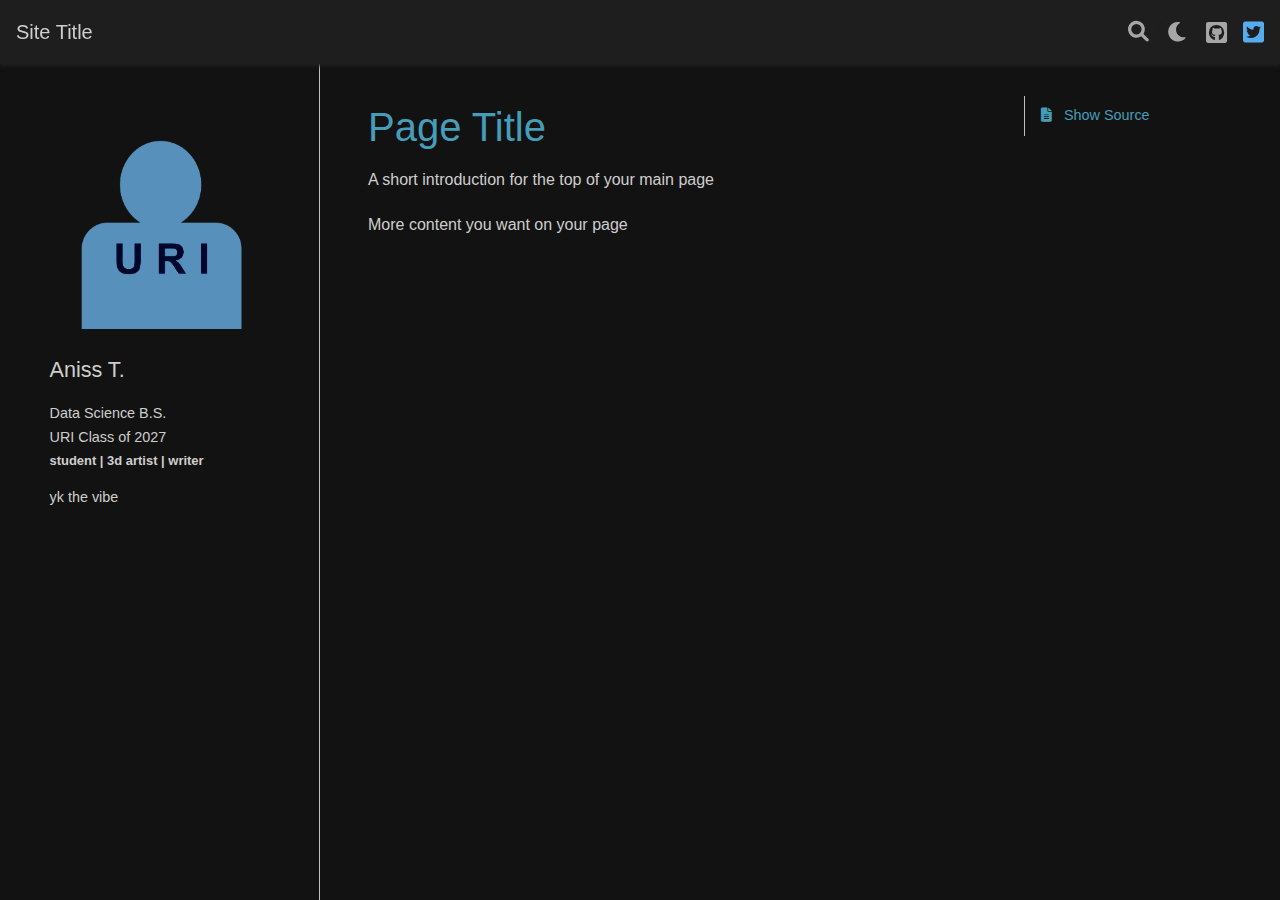
==== index.html @ 8268f035 "deploy: dfc1b219f492dbc67ab9db658d2a57f917f7547e" ====
<!DOCTYPE html>


<html lang="en" data-theme="dark">

  <head>
    <meta charset="utf-8" />
    <meta name="viewport" content="width=device-width, initial-scale=1.0" /><meta name="generator" content="Docutils 0.19: https://docutils.sourceforge.io/" />
<meta property="og:title" content="Page Title" />
<meta property="og:type" content="website" />
<meta property="og:url" content="" />
<meta property="og:site_name" content="Site Title" />
<meta property="og:description" content="A short introduction for the top of your main page More content you want on your page" />
<meta property="og:image:width" content="1146" />
<meta property="og:image:height" content="600" />
<meta property="og:image" content="/_images/social_previews/summary_index_6a32ed58.png" />
<meta property="og:image:alt" content="A short introduction for the top of your main page More content you want on your page" />
<meta name="description" content="A short introduction for the top of your main page More content you want on your page" />
<meta name="twitter:card" content="summary_large_image" />

    <title>Page Title &#8212; Site Title</title>
  
  
  
  <script data-cfasync="false">
    document.documentElement.dataset.mode = localStorage.getItem("mode") || "dark";
    document.documentElement.dataset.theme = localStorage.getItem("theme") || "light";
  </script>
  
  <!-- Loaded before other Sphinx assets -->
  <link href="_static/styles/theme.css?digest=e353d410970836974a52" rel="stylesheet" />
<link href="_static/styles/bootstrap.css?digest=e353d410970836974a52" rel="stylesheet" />
<link href="_static/styles/pydata-sphinx-theme.css?digest=e353d410970836974a52" rel="stylesheet" />

  
  <link href="_static/vendor/fontawesome/6.1.2/css/all.min.css?digest=e353d410970836974a52" rel="stylesheet" />
  <link rel="preload" as="font" type="font/woff2" crossorigin href="_static/vendor/fontawesome/6.1.2/webfonts/fa-solid-900.woff2" />
<link rel="preload" as="font" type="font/woff2" crossorigin href="_static/vendor/fontawesome/6.1.2/webfonts/fa-brands-400.woff2" />
<link rel="preload" as="font" type="font/woff2" crossorigin href="_static/vendor/fontawesome/6.1.2/webfonts/fa-regular-400.woff2" />

    <link rel="stylesheet" type="text/css" href="_static/pygments.css" />
    <link rel="stylesheet" type="text/css" href="_static/mystnb.4510f1fc1dee50b3e5859aac5469c37c29e427902b24a333a5f9fcb2f0b3ac41.css" />
    <link rel="stylesheet" type="text/css" href="_static/custom.css" />
    <link rel="stylesheet" type="text/css" href="_static/design-style.1e8bd061cd6da7fc9cf755528e8ffc24.min.css" />
  
  <!-- Pre-loaded scripts that we'll load fully later -->
  <link rel="preload" as="script" href="_static/scripts/bootstrap.js?digest=e353d410970836974a52" />
<link rel="preload" as="script" href="_static/scripts/pydata-sphinx-theme.js?digest=e353d410970836974a52" />

    <script data-url_root="#" id="documentation_options" src="_static/documentation_options.js"></script>
    <script src="_static/jquery.js"></script>
    <script src="_static/underscore.js"></script>
    <script src="_static/_sphinx_javascript_frameworks_compat.js"></script>
    <script src="_static/doctools.js"></script>
    <script src="_static/sphinx_highlight.js"></script>
    <script src="_static/design-tabs.js"></script>
    <script>DOCUMENTATION_OPTIONS.pagename = 'index';</script>
    <link rel="index" title="Index" href="genindex/" />
    <link rel="search" title="Search" href="search/" />

  <meta name="viewport" content="width=device-width, initial-scale=1"/>
  <meta name="docsearch:language" content="en"/>



  </head>
  
  
  <body data-bs-spy="scroll" data-bs-target=".bd-toc-nav" data-offset="180" data-bs-root-margin="0px 0px -60%" data-default-mode="dark">

  
  
  <a class="skip-link" href="#main-content">Skip to main content</a>
  
  <input type="checkbox"
          class="sidebar-toggle"
          name="__primary"
          id="__primary"/>
  <label class="overlay overlay-primary" for="__primary"></label>
  
  <input type="checkbox"
          class="sidebar-toggle"
          name="__secondary"
          id="__secondary"/>
  <label class="overlay overlay-secondary" for="__secondary"></label>
  
  <div class="search-button__wrapper">
    <div class="search-button__overlay"></div>
    <div class="search-button__search-container">
<form class="bd-search d-flex align-items-center"
      action="search/"
      method="get">
  <i class="fa-solid fa-magnifying-glass"></i>
  <input type="search"
         class="form-control"
         name="q"
         id="search-input"
         placeholder="Search this site..."
         aria-label="Search this site..."
         autocomplete="off"
         autocorrect="off"
         autocapitalize="off"
         spellcheck="false"/>
  <span class="search-button__kbd-shortcut"><kbd class="kbd-shortcut__modifier">Ctrl</kbd>+<kbd>K</kbd></span>
</form></div>
  </div>
  
    <nav class="bd-header navbar navbar-expand-lg bd-navbar">
<div class="bd-header__inner bd-page-width">
  <label class="sidebar-toggle primary-toggle" for="__primary">
    <span class="fa-solid fa-bars"></span>
  </label>
  
  <div class="navbar-header-items__start">
    
      <div class="navbar-item">
  

<a class="navbar-brand logo" href="#">
  
  
  
  
  
    <p class="title logo__title">Site Title</p>
  
</a></div>
    
  </div>
  
  
  <div class="col-lg-9 navbar-header-items">
    
    <div class="me-auto navbar-header-items__center">
      
        <div class="navbar-item"><nav class="navbar-nav">
  <p class="sidebar-header-items__title"
     role="heading"
     aria-level="1"
     aria-label="Site Navigation">
    Site Navigation
  </p>
  <ul class="bd-navbar-elements navbar-nav">
    
  </ul>
</nav></div>
      
    </div>
    
    
    <div class="navbar-header-items__end">
      
        <div class="navbar-item navbar-persistent--container">
          
<script>
document.write(`
  <button class="btn btn-sm navbar-btn search-button search-button__button" title="Search" aria-label="Search" data-bs-placement="bottom" data-bs-toggle="tooltip">
    <i class="fa-solid fa-magnifying-glass"></i>
  </button>
`);
</script>
        </div>
      
      
        <div class="navbar-item">
<script>
document.write(`
  <button class="theme-switch-button btn btn-sm btn-outline-primary navbar-btn rounded-circle" title="light/dark" aria-label="light/dark" data-bs-placement="bottom" data-bs-toggle="tooltip">
    <span class="theme-switch" data-mode="light"><i class="fa-solid fa-sun"></i></span>
    <span class="theme-switch" data-mode="dark"><i class="fa-solid fa-moon"></i></span>
    <span class="theme-switch" data-mode="auto"><i class="fa-solid fa-circle-half-stroke"></i></span>
  </button>
`);
</script></div>
      
        <div class="navbar-item"><ul class="navbar-icon-links navbar-nav"
    aria-label="Icon Links">
        <li class="nav-item">
          
          
          
          
          
          
          
          
          <a href="https://github.com/username/" title="GitHub" class="nav-link" rel="noopener" target="_blank" data-bs-toggle="tooltip" data-bs-placement="bottom"><span><i class="fa-brands fa-square-github"></i></span>
            <label class="sr-only">GitHub</label></a>
        </li>
        <li class="nav-item">
          
          
          
          
          
          
          
          
          <a href="https://twitter.com/username" title="Twitter" class="nav-link" rel="noopener" target="_blank" data-bs-toggle="tooltip" data-bs-placement="bottom"><span><i class="fa-brands fa-square-twitter"></i></span>
            <label class="sr-only">Twitter</label></a>
        </li>
</ul></div>
      
    </div>
    
  </div>
  
  
    <div class="navbar-persistent--mobile">
<script>
document.write(`
  <button class="btn btn-sm navbar-btn search-button search-button__button" title="Search" aria-label="Search" data-bs-placement="bottom" data-bs-toggle="tooltip">
    <i class="fa-solid fa-magnifying-glass"></i>
  </button>
`);
</script>
    </div>
  

  
    <label class="sidebar-toggle secondary-toggle" for="__secondary">
      <span class="fa-solid fa-outdent"></span>
    </label>
  
</div>

    </nav>
  
  <div class="bd-container">
    <div class="bd-container__inner bd-page-width">
      
      <div class="bd-sidebar-primary bd-sidebar">
        

  
  <div class="sidebar-header-items sidebar-primary__section">
    
    
      <div class="sidebar-header-items__center">
        
          <div class="navbar-item"><nav class="navbar-nav">
  <p class="sidebar-header-items__title"
     role="heading"
     aria-level="1"
     aria-label="Site Navigation">
    Site Navigation
  </p>
  <ul class="bd-navbar-elements navbar-nav">
    
  </ul>
</nav></div>
        
      </div>
    
    
    
      <div class="sidebar-header-items__end">
        
          <div class="navbar-item">
<script>
document.write(`
  <button class="theme-switch-button btn btn-sm btn-outline-primary navbar-btn rounded-circle" title="light/dark" aria-label="light/dark" data-bs-placement="bottom" data-bs-toggle="tooltip">
    <span class="theme-switch" data-mode="light"><i class="fa-solid fa-sun"></i></span>
    <span class="theme-switch" data-mode="dark"><i class="fa-solid fa-moon"></i></span>
    <span class="theme-switch" data-mode="auto"><i class="fa-solid fa-circle-half-stroke"></i></span>
  </button>
`);
</script></div>
        
          <div class="navbar-item"><ul class="navbar-icon-links navbar-nav"
    aria-label="Icon Links">
        <li class="nav-item">
          
          
          
          
          
          
          
          
          <a href="https://github.com/username/" title="GitHub" class="nav-link" rel="noopener" target="_blank" data-bs-toggle="tooltip" data-bs-placement="bottom"><span><i class="fa-brands fa-square-github"></i></span>
            <label class="sr-only">GitHub</label></a>
        </li>
        <li class="nav-item">
          
          
          
          
          
          
          
          
          <a href="https://twitter.com/username" title="Twitter" class="nav-link" rel="noopener" target="_blank" data-bs-toggle="tooltip" data-bs-placement="bottom"><span><i class="fa-brands fa-square-twitter"></i></span>
            <label class="sr-only">Twitter</label></a>
        </li>
</ul></div>
        
      </div>
    
  </div>
  
    <div class="sidebar-primary-items__start sidebar-primary__section">
        <div class="sidebar-primary-item"><figure class="profile-pic">
  <img src="_static/img/profile.png"
  alt="an icon like image with U R I on the chest"/>
</figure>

<aside class="bio-info">
  <div class="name">
      Aniss T.
  </div>

  <div class="major">
      Data Science B.S.
  </div>

  <div class="year">
      URI Class of 2027
  </div>

  <div class="focusareas">
      student | 3d artist | writer
  </div>

  <div class="whatido">
      yk the vibe
  </div>



</aside></div>
    </div>
  
  
  <div class="sidebar-primary-items__end sidebar-primary__section">
  </div>
  
  <div id="rtd-footer-container"></div>


      </div>
      
      <main id="main-content" class="bd-main">
        
        
          <div class="bd-content">
            <div class="bd-article-container">
              
              <div class="bd-header-article"></div>
              
              
              
                
<div id="searchbox"></div>
                <article class="bd-article" role="main">
                  
<section class="tex2jax_ignore mathjax_ignore" id="page-title">
<h1>Page Title<a class="headerlink" href="#page-title" title="Permalink to this heading">#</a></h1>
<p>A short introduction for the top of your main page</p>
<p>More content you want on your page</p>
<!-- use this to make a menu when you add more pages -->
<!-- ```{toctree}
:maxdepth: 2
:hidden:

pechakucha
``` -->
</section>

<div class="section ablog__blog_comments">
  
  
</div>

                </article>
              
              
              
                <footer class="bd-footer-article">
                  
<div class="footer-article-items footer-article__inner">
  
    <div class="footer-article-item"><!-- Previous / next buttons -->
<div class="prev-next-area">
</div></div>
  
</div>

                </footer>
              
            </div>
            
            
              
                <div class="bd-sidebar-secondary bd-toc"><div class="sidebar-secondary-items sidebar-secondary__inner">

  <div class="sidebar-secondary-item">
  <div class="tocsection sourcelink">
    <a href="_sources/index.md.txt">
      <i class="fa-solid fa-file-lines"></i> Show Source
    </a>
  </div>
</div>

</div></div>
              
            
          </div>
          <footer class="bd-footer-content">
            
          </footer>
        
      </main>
    </div>
  </div>
  
  <!-- Scripts loaded after <body> so the DOM is not blocked -->
  <script src="_static/scripts/bootstrap.js?digest=e353d410970836974a52"></script>
<script src="_static/scripts/pydata-sphinx-theme.js?digest=e353d410970836974a52"></script>


<script>
    let slideIndex = 0;
    let slides = document.getElementsByClassName("slide");
    if (slides.length > 0 ){
        showSlides();
    }

    function showSlides() {
        let i;
        let slides = document.getElementsByClassName("slide");
        console.log('in')
        console.log(slides.length)
        console.log(slideIndex)

        let dots = document.getElementsByClassName("dot");
        for (i = 0; i < slides.length; i++) {
            console.log(i)
            console.log('off')
            slides[i].style.display = "none";
        }
        slideIndex++;
        if (slideIndex > slides.length) { slideIndex = 1 }
        slides[slideIndex - 1].style.display = "block";
        // for (i = 0; i < dots.length; i++) {
        //     dots[i].className = dots[i].className.replace(" active", "");
        // }
        // slides[slideIndex - 1].style.display = "block";
        // slides[slideIndex-1].setAttribute("style","display:block");
        // dots[slideIndex - 1].className += " active";
        setTimeout(showSlides, 5000); // Change image every 2 seconds
    }
</script>

  </body>
</html>
---- _static/styles/theme.css ----
/* Provided by Sphinx's 'basic' theme, and included in the final set of assets */
@import "../basic.css";
---- _static/styles/pydata-sphinx-theme.css ----
html{--pst-header-height:4rem;--pst-header-article-height:calc(var(--pst-header-height)*2/3);--pst-sidebar-secondary:17rem;--pst-font-size-base:1rem;--pst-font-size-h1:2.5rem;--pst-font-size-h2:2rem;--pst-font-size-h3:1.75rem;--pst-font-size-h4:1.5rem;--pst-font-size-h5:1.25rem;--pst-font-size-h6:1.1rem;--pst-font-size-milli:0.9rem;--pst-sidebar-font-size:0.9rem;--pst-sidebar-font-size-mobile:1.1rem;--pst-sidebar-header-font-size:1.2rem;--pst-sidebar-header-font-weight:600;--pst-admonition-font-weight-heading:600;--pst-font-weight-caption:300;--pst-font-weight-heading:400;--pst-font-family-base-system:-apple-system,BlinkMacSystemFont,Segoe UI,"Helvetica Neue",Arial,sans-serif,Apple Color Emoji,Segoe UI Emoji,Segoe UI Symbol;--pst-font-family-monospace-system:"SFMono-Regular",Menlo,Consolas,Monaco,Liberation Mono,Lucida Console,monospace;--pst-font-family-base:var(--pst-font-family-base-system);--pst-font-family-heading:var(--pst-font-family-base-system);--pst-font-family-monospace:var(--pst-font-family-monospace-system);--pst-font-size-icon:1.5rem;--pst-icon-check-circle:"";--pst-icon-info-circle:"";--pst-icon-exclamation-triangle:"";--pst-icon-exclamation-circle:"";--pst-icon-times-circle:"";--pst-icon-lightbulb:"";--pst-icon-download:"";--pst-icon-angle-left:"";--pst-icon-angle-right:"";--pst-icon-external-link:"";--pst-icon-search-minus:"";--pst-icon-github:"";--pst-icon-gitlab:"";--pst-icon-share:"";--pst-icon-bell:"";--pst-icon-pencil:"";--pst-breadcrumb-divider:"";--pst-icon-admonition-default:var(--pst-icon-bell);--pst-icon-admonition-note:var(--pst-icon-info-circle);--pst-icon-admonition-attention:var(--pst-icon-exclamation-circle);--pst-icon-admonition-caution:var(--pst-icon-exclamation-triangle);--pst-icon-admonition-warning:var(--pst-icon-exclamation-triangle);--pst-icon-admonition-danger:var(--pst-icon-exclamation-triangle);--pst-icon-admonition-error:var(--pst-icon-times-circle);--pst-icon-admonition-hint:var(--pst-icon-lightbulb);--pst-icon-admonition-tip:var(--pst-icon-lightbulb);--pst-icon-admonition-important:var(--pst-icon-exclamation-circle);--pst-icon-admonition-seealso:var(--pst-icon-share);--pst-icon-admonition-todo:var(--pst-icon-pencil);--pst-icon-versionmodified-default:var(--pst-icon-exclamation-circle);--pst-icon-versionmodified-added:var(--pst-icon-exclamation-circle);--pst-icon-versionmodified-changed:var(--pst-icon-exclamation-circle);--pst-icon-versionmodified-deprecated:var(--pst-icon-exclamation-circle);font-size:var(--pst-font-size-base);scroll-padding-top:calc(var(--pst-header-height) + 1rem)}body{background-color:var(--pst-color-background);color:var(--pst-color-text-base);display:flex;flex-direction:column;font-family:var(--pst-font-family-base);font-weight:400;line-height:1.65;min-height:100vh}body::-webkit-scrollbar{height:.5rem;width:.5rem}body::-webkit-scrollbar-thumb{background:var(--pst-color-text-muted);border-radius:.25rem}body::-webkit-scrollbar-track{background:transparent}body::-webkit-scrollbar-thumb{background:var(--pst-color-on-surface)}body::-webkit-scrollbar-thumb:hover,body:hover::-webkit-scrollbar-thumb{background:var(--pst-color-text-muted)}body::-webkit-scrollbar-track{background:var(--pst-color-background)}p{color:var(--pst-color-text-base);font-size:1em;margin-bottom:1.15rem}p.rubric{border-bottom:1px solid var(--pst-color-border)}p.centered{text-align:center}a{word-wrap:break-word;color:var(--pst-color-link);text-decoration:none}a:hover{color:var(--pst-color-link-hover);text-decoration:underline}a.headerlink{color:var(--pst-color-warning);font-size:.8em;margin-left:.2em;opacity:.4;padding:0 4px;text-decoration:none;transition:all .2s ease-out;user-select:none}a.headerlink:hover{opacity:1}a.github:before,a.gitlab:before{color:var(--pst-color-text-muted);font:var(--fa-font-brands);margin-right:.25rem}a.github:before{content:var(--pst-icon-github)}a.gitlab:before{content:var(--pst-icon-gitlab)}.heading-style,h1,h2,h3,h4,h5,h6{font-family:var(--pst-font-family-heading);font-weight:var(--pst-font-weight-heading);line-height:1.15;margin:2.75rem 0 1.05rem}h1{font-size:var(--pst-font-size-h1);margin-top:0}h1,h2{color:var(--pst-color-primary)}h2{font-size:var(--pst-font-size-h2)}h3{font-size:var(--pst-font-size-h3)}h3,h4{color:var(--pst-color-text-base)}h4{font-size:var(--pst-font-size-h4)}h5{font-size:var(--pst-font-size-h5)}h5,h6{color:var(--pst-color-text-base)}h6{font-size:var(--pst-font-size-h6)}.text_small,small{font-size:var(--pst-font-size-milli)}hr{border:0;border-top:1px solid var(--pst-color-border)}code,kbd,pre,samp{font-family:var(--pst-font-family-monospace)}kbd{background-color:var(--pst-color-on-background);color:var(--pst-color-text-muted)}kbd:not(.compound){border:1px solid var(--pst-color-border);box-shadow:1px 1px 1px var(--pst-color-shadow);margin:0 .1rem;padding:.1rem .4rem}code{color:var(--pst-color-inline-code)}pre{background-color:var(--pst-color-surface);border:1px solid var(--pst-color-border);border-radius:.25rem;color:var(--pst-color-text-base);line-height:1.2em;margin:1.5em 0;padding:1rem}pre::-webkit-scrollbar{height:.5rem;width:.5rem}pre::-webkit-scrollbar-thumb{background:var(--pst-color-text-muted);border-radius:.25rem}pre::-webkit-scrollbar-track{background:transparent}pre::-webkit-scrollbar-thumb{background:var(--pst-color-on-surface)}pre::-webkit-scrollbar-thumb:hover,pre:hover::-webkit-scrollbar-thumb{background:var(--pst-color-text-muted)}pre .linenos{opacity:.5;padding-right:10px}.skip-link{background-color:var(--pst-color-background);border-bottom:1px solid var(--pst-color-border);color:var(--pst-color-link);left:0;padding:.5rem;position:fixed;right:0;text-align:center;top:0;transform:translateY(-100%);transition:transform .15s ease-in-out;z-index:1055}.skip-link:focus{transform:translateY(0)}.bd-container{display:flex;flex-grow:1;justify-content:center}.bd-container .bd-container__inner{display:flex}.bd-page-width{width:100%}@media(min-width:960px){.bd-page-width{max-width:88rem}}.bd-header-announcement{align-items:center;display:flex;justify-content:center;min-height:3rem;padding:.5rem 12.5%;position:relative;text-align:center;width:100%}@media(max-width:959.98px){.bd-header-announcement{padding:.5rem 2%}}.bd-header-announcement p{font-weight:700;margin:0}.bd-header-announcement:after{background-color:var(--pst-color-info);content:"";height:100%;left:0;opacity:.2;position:absolute;top:0;width:100%;z-index:-1}.bd-header-announcement:empty{display:none}.bd-main{display:flex;flex-direction:column;flex-grow:1;min-width:0}.bd-main .bd-content{display:flex;height:100%;justify-content:center}.bd-main .bd-content .bd-article-container{display:flex;flex-direction:column;justify-content:start;max-width:60em;overflow-x:auto;padding:1rem;width:100%}@media(min-width:1200px){.bd-main .bd-content .bd-article-container .bd-article{padding-left:2rem;padding-top:1.5rem}}.bd-footer{border-top:1px solid var(--pst-color-border);width:100%}.bd-footer .bd-footer__inner{display:flex;flex-grow:1;margin:auto;padding:1rem}.bd-footer .footer-items__end,.bd-footer .footer-items__start{display:flex;flex-direction:column;gap:.5rem;justify-content:center}.bd-footer .footer-items__end{margin-left:auto;text-align:end}.bd-footer .footer-item p{margin-bottom:0}.bd-footer-article .footer-article-items,.bd-footer-content .footer-content-items{display:flex;flex-direction:column;margin-top:auto}.bd-header{background:var(--pst-color-on-background)!important;box-shadow:0 .125rem .25rem 0 var(--pst-color-shadow);justify-content:center;max-width:100vw;padding:0;position:sticky;top:0;width:100%;z-index:1030}.bd-header .bd-header__inner{align-items:center;display:flex;height:fit-content;padding-left:1rem;padding-right:1rem}.bd-header .navbar-item{align-items:center;display:flex;height:var(--pst-header-height);max-height:var(--pst-header-height)}.bd-header .navbar-header-items{flex-shrink:1}@media(min-width:960px){.bd-header .navbar-header-items{display:flex;flex-grow:1;padding:0 0 0 .5rem}}.bd-header .navbar-header-items__center,.bd-header .navbar-header-items__end,.bd-header .navbar-header-items__start{align-items:center;display:flex;flex-flow:wrap;row-gap:0}.bd-header .navbar-header-items__center,.bd-header .navbar-header-items__end{column-gap:1rem}.bd-header .navbar-header-items__start{flex-shrink:0;gap:.5rem;margin-right:auto}.bd-header .navbar-header-items__end{justify-content:end}.bd-header .navbar-nav{display:flex}@media(min-width:960px){.bd-header .navbar-nav{align-items:center}}.bd-header .navbar-nav li a.nav-link{color:var(--pst-color-text-muted)}.bd-header .navbar-nav li a.nav-link:focus,.bd-header .navbar-nav li a.nav-link:hover{color:var(--pst-color-primary)}.bd-header .navbar-nav>.active>.nav-link{color:var(--pst-color-primary);font-weight:600}.bd-header .navbar-nav .dropdown button{border:none;color:var(--pst-color-text-muted);display:unset}.bd-header .navbar-nav .dropdown .dropdown-menu{background-color:var(--pst-color-on-background);border:1px solid var(--pst-color-border);box-shadow:0 0 .3rem .1rem var(--pst-color-shadow);margin:.5rem 0;min-width:20rem;padding:.5rem 1rem;z-index:1070}.bd-header .navbar-nav .dropdown .dropdown-menu:not(.show){display:none}@media(min-width:960px){.navbar-center-items .navbar-item{display:inline-block}}.toc-entry>.nav-link.active{background-color:transparent;border-left:2px solid var(--pst-color-primary);color:var(--pst-color-primary);font-weight:600}.nav-link:hover{border-style:none}.nav-link.nav-external:after{content:var(--pst-icon-external-link);font:var(--fa-font-solid);font-size:.75em;margin-left:.3em}.bd-navbar-elements li.nav-item i{font-size:.7rem;padding-left:2px;vertical-align:middle}.bd-header label.sidebar-toggle{align-items:center;color:var(--pst-color-muted);cursor:pointer;display:flex;font-size:var(--pst-font-size-icon);margin-bottom:0}.bd-header label.primary-toggle{padding-right:1rem}@media(min-width:960px){.bd-header label.primary-toggle{display:none}}.bd-header label.secondary-toggle{padding-left:1rem}@media(min-width:1200px){.bd-header label.secondary-toggle{display:none}}.bd-header .navbar-header-items{display:none}@media(min-width:960px){.bd-header .navbar-header-items{display:inherit}}.navbar-persistent--mobile{margin-left:auto}@media(min-width:960px){.navbar-persistent--mobile{display:none}}.navbar-persistent--container{display:none}@media(min-width:960px){.navbar-persistent--container{display:flex}}.header-article__inner{display:flex;padding:0 .5rem}.header-article__inner .header-article-item{height:var(--pst-header-article-height);min-height:var(--pst-header-article-height)}.header-article__inner .header-article-items__end,.header-article__inner .header-article-items__start{align-items:start;display:flex;gap:.5rem}.header-article__inner .header-article-items__end{margin-left:auto}.bd-sidebar-primary{background-color:var(--pst-color-background);border-right:1px solid var(--pst-color-border);display:flex;flex:0 0 auto;flex-direction:column;font-size:var(--pst-sidebar-font-size-mobile);gap:1rem;max-height:calc(100vh - var(--pst-header-height));overflow-y:auto;padding:2rem 1rem 1rem;position:sticky;top:var(--pst-header-height);width:25%}.bd-sidebar-primary::-webkit-scrollbar{height:.5rem;width:.5rem}.bd-sidebar-primary::-webkit-scrollbar-thumb{background:var(--pst-color-text-muted);border-radius:.25rem}.bd-sidebar-primary::-webkit-scrollbar-track{background:transparent}.bd-sidebar-primary::-webkit-scrollbar-thumb{background:var(--pst-color-on-surface)}.bd-sidebar-primary::-webkit-scrollbar-thumb:hover,.bd-sidebar-primary:hover::-webkit-scrollbar-thumb{background:var(--pst-color-text-muted)}@media(min-width:960px){.bd-sidebar-primary{font-size:var(--pst-sidebar-font-size)}}.bd-sidebar-primary .nav-link{font-size:var(--pst-sidebar-font-size-mobile)}.bd-sidebar-primary.no-sidebar{border-right:0}@media(min-width:960px){.bd-sidebar-primary.hide-on-wide{display:none}}.bd-sidebar-primary h1,.bd-sidebar-primary h2,.bd-sidebar-primary h3,.bd-sidebar-primary h4{color:var(--pst-color-text-base)}.bd-sidebar-primary .sidebar-primary-items__end .sidebar-primary-item,.bd-sidebar-primary .sidebar-primary-items__start .sidebar-primary-item{padding:.5rem 0}.bd-sidebar-primary .sidebar-header-items{display:flex;flex-direction:column}.bd-sidebar-primary .sidebar-header-items .sidebar-header-items__title{color:var(--pst-color-text-base);font-size:var(--pst-sidebar-header-font-size);font-weight:var(--pst-sidebar-header-font-weight);margin-bottom:.5rem}.bd-sidebar-primary .sidebar-header-items .nav-item.dropdown button{display:none}.bd-sidebar-primary .sidebar-header-items .nav-item.dropdown .dropdown-menu{background-color:inherit;border:none;display:flex;flex-direction:column;font-size:inherit;margin:0;padding:0}.bd-sidebar-primary .sidebar-header-items .sidebar-header-items__center{display:flex;flex-direction:column}.bd-sidebar-primary .sidebar-header-items .sidebar-header-items__end{align-items:center;display:flex;gap:.5rem}@media(min-width:960px){.bd-sidebar-primary .sidebar-header-items{display:none}}.bd-sidebar-primary .sidebar-primary-items__start{border-top:1px solid var(--pst-color-border)}@media(min-width:960px){.bd-sidebar-primary .sidebar-primary-items__start{border-top:none}}.bd-sidebar-primary .sidebar-primary-items__end{margin-bottom:1em;margin-top:auto}.bd-sidebar-primary .list-caption{list-style:none;padding-left:0}.bd-sidebar-primary li{position:relative}.bd-sidebar-primary li.has-children>.reference{padding-right:30px}.bd-sidebar-primary label.toctree-toggle{align-items:center;cursor:pointer;display:flex;height:30px;justify-content:center;position:absolute;right:0;top:0;width:30px}.bd-sidebar-primary label.toctree-toggle:hover{background:var(--pst-color-surface)}.bd-sidebar-primary label.toctree-toggle i{display:inline-block;font-size:.75rem;text-align:center}.bd-sidebar-primary label.toctree-toggle i:hover{color:var(--pst-color-primary)}.bd-sidebar-primary .label-parts{height:100%;width:100%}.bd-sidebar-primary .label-parts:hover{background:none}.bd-sidebar-primary .label-parts i{position:absolute;right:0;top:.3em;width:30px}nav.bd-links{margin-right:-1rem}@media(min-width:960px){nav.bd-links{display:block}}nav.bd-links ul{list-style:none}nav.bd-links ul ul{padding:0 0 0 1rem}nav.bd-links li>a{color:var(--pst-color-text-muted);display:block;padding:.25rem 0}nav.bd-links li>a:hover{background-color:transparent;color:var(--pst-color-primary);text-decoration:none}nav.bd-links li>a.reference.external:after{content:var(--pst-icon-external-link);font:var(--fa-font-solid);font-size:.75em;margin-left:.3em}nav.bd-links .active:hover>a,nav.bd-links .active>a{color:var(--pst-color-primary);font-weight:600}nav.bd-links p.bd-links__title{font-size:var(--pst-sidebar-header-font-size)}nav.bd-links p.bd-links__title,nav.bd-links p.caption{font-weight:var(--pst-sidebar-header-font-weight);margin-bottom:.5rem}nav.bd-links p.caption{color:var(--pst-color-text-base);font-size:var(--pst-sidebar-font-size-mobile);margin-top:1.25rem;position:relative}nav.bd-links p.caption:first-child{margin-top:0}@media(min-width:960px){nav.bd-links p.caption{font-size:var(--pst-sidebar-font-size)}}.bd-sidebar-secondary{background-color:var(--pst-color-background);display:flex;flex-direction:column;flex-shrink:0;font-size:var(--pst-sidebar-font-size-mobile);max-height:calc(100vh - var(--pst-header-height));order:2;overflow-y:auto;padding:2rem 1rem 1rem;position:sticky;top:var(--pst-header-height);width:var(--pst-sidebar-secondary)}@media(min-width:1200px){.bd-sidebar-secondary{font-size:var(--pst-sidebar-font-size)}}.bd-sidebar-secondary::-webkit-scrollbar{height:.5rem;width:.5rem}.bd-sidebar-secondary::-webkit-scrollbar-thumb{background:var(--pst-color-text-muted);border-radius:.25rem}.bd-sidebar-secondary::-webkit-scrollbar-track{background:transparent}.bd-sidebar-secondary::-webkit-scrollbar-thumb{background:var(--pst-color-on-surface)}.bd-sidebar-secondary::-webkit-scrollbar-thumb:hover,.bd-sidebar-secondary:hover::-webkit-scrollbar-thumb{background:var(--pst-color-text-muted)}.sidebar-secondary-item{padding:.5rem}@media(min-width:1200px){.sidebar-secondary-item{border-left:1px solid var(--pst-color-border);padding-left:1rem}}.sidebar-secondary-item i{padding-right:.5rem}input.sidebar-toggle{display:none}label.overlay{background-color:#000;height:0;left:0;opacity:.5;position:fixed;top:0;transition:opacity .2s ease-out;width:0;z-index:1050}input#__primary:checked+label.overlay.overlay-primary,input#__secondary:checked+label.overlay.overlay-secondary{height:100vh;width:100vw}input#__primary:checked~.bd-container .bd-sidebar-primary{margin-left:0;visibility:visible}input#__secondary:checked~.bd-container .bd-sidebar-secondary{margin-right:0;visibility:visible}@media(min-width:960px){label.sidebar-toggle.primary-toggle{display:none}input#__primary:checked+label.overlay.overlay-primary{height:0;width:0}.bd-sidebar-primary{margin-left:0;visibility:visible}}@media(max-width:959.98px){.bd-sidebar-primary{flex-grow:.75;height:100vh;left:0;margin-left:-75%;max-height:100vh;max-width:350px;position:fixed;top:0;transition:visibility .2s ease-out,margin .2s ease-out;visibility:hidden;width:75%;z-index:1055}}@media(max-width:1199.98px){.bd-sidebar-secondary{flex-grow:.75;height:100vh;margin-right:-75%;max-height:100vh;max-width:350px;position:fixed;right:0;top:0;transition:visibility .2s ease-out,margin .2s ease-out;visibility:hidden;width:75%;z-index:1055}}ul.bd-breadcrumbs{display:flex;flex-wrap:wrap;font-size:.8rem;list-style:none;padding-left:0}ul.bd-breadcrumbs li.breadcrumb-item{align-items:center;display:flex;font-weight:700}ul.bd-breadcrumbs li.breadcrumb-item a{color:var(--pst-color-link)}ul.bd-breadcrumbs li.breadcrumb-item:not(.breadcrumb-home):before{color:var(--pst-color-text-muted);content:var(--pst-breadcrumb-divider);font:var(--fa-font-solid);font-size:.8rem;padding:0 .5rem}.navbar-icon-links{column-gap:1rem;display:flex;flex-direction:row;flex-wrap:wrap}.navbar-icon-links li.nav-item a.nav-link{padding-left:0;padding-right:0}.navbar-icon-links a span{align-items:center;display:flex}.navbar-icon-links i.fa-brands,.navbar-icon-links i.fa-regular,.navbar-icon-links i.fa-solid{font-size:var(--pst-font-size-icon);font-style:normal;vertical-align:middle}.navbar-icon-links i.fa-square-twitter:before{color:#55acee}.navbar-icon-links i.fa-square-gitlab:before{color:#548}.navbar-icon-links i.fa-bitbucket:before{color:#0052cc}.navbar-icon-links img.icon-link-image{border-radius:.2rem;height:1.5em}.navbar-brand{align-items:center;display:flex;flex-shrink:0;gap:.5rem;height:var(--pst-header-height);margin:0;max-height:var(--pst-header-height);padding:.5rem 0;position:relative;width:auto}.navbar-brand p{margin-bottom:0}.navbar-brand img{height:100%;max-width:100%;width:auto}.navbar-nav ul{display:block;list-style:none}.navbar-nav ul ul{padding:0 0 0 1rem}.navbar-nav li{display:flex;flex-direction:column}.navbar-nav li a{align-items:center;color:var(--pst-color-text-muted);display:flex;height:100%;padding-bottom:.25rem;padding-top:.25rem}.navbar-nav li a:hover{border-style:none;text-decoration-line:none}.navbar-nav li a:focus,.navbar-nav li a:hover,.navbar-nav li.current>a{color:var(--pst-color-primary)}.navbar-nav li.current>a{font-weight:600}.navbar-nav .toctree-checkbox{display:none;position:absolute}.navbar-nav .toctree-checkbox~ul{display:none}.navbar-nav .toctree-checkbox~label i{transform:rotate(0deg)}.navbar-nav .toctree-checkbox:checked~ul{display:block}.navbar-nav .toctree-checkbox:checked~label i{transform:rotate(180deg)}.bd-header .navbar-nav>p.sidebar-header-items__title{display:none}.page-toc .section-nav{border-bottom:none;padding-left:0}.page-toc .section-nav ul{padding-left:1rem}.page-toc .nav-link{font-size:var(--pst-sidebar-font-size-mobile)}@media(min-width:1200px){.page-toc .nav-link{font-size:var(--pst-sidebar-font-size)}}.page-toc .onthispage{color:var(--pst-color-text-base);font-weight:var(--pst-sidebar-header-font-weight);margin-bottom:.5rem}.prev-next-area{width:100%}.prev-next-area p{line-height:1.3em;margin:0 .3em}.prev-next-area i{font-size:1.2em}.prev-next-area a{align-items:center;border:none;color:var(--pst-color-text-muted);display:flex;max-width:45%;overflow-x:hidden;padding:10px;text-decoration:none}.prev-next-area a p.prev-next-title{color:var(--pst-color-primary);font-size:1.1em;font-weight:var(--pst-admonition-font-weight-heading)}.prev-next-area a:hover p.prev-next-title{text-decoration:underline}.prev-next-area a .prev-next-info{flex-direction:column;margin:0 .5em}.prev-next-area a .prev-next-info .prev-next-subtitle{text-transform:capitalize}.prev-next-area a.left-prev{float:left}.prev-next-area a.right-next{float:right}.prev-next-area a.right-next div.prev-next-info{text-align:right}.bd-search{margin-left:-15px;margin-right:-15px;padding:1rem 15px;position:relative}.bd-search .icon{color:var(--pst-color-border);left:25px;position:absolute}.bd-search i.fa-solid.fa-magnifying-glass{color:var(--pst-color-text-muted);left:1.6rem;position:absolute}.bd-search input{background-color:var(--pst-color-background);border:1px solid var(--pst-color-border);border-radius:.25rem;color:var(--pst-color-text-base);padding-left:2.5rem}.bd-search input::placeholder{color:var(--pst-color-border)}.bd-search input:active,.bd-search input:focus{background-color:var(--pst-color-background);color:var(--pst-color-text-base)}.bd-search input::-webkit-search-cancel-button,.bd-search input::-webkit-search-decoration{-webkit-appearance:none;appearance:none}.bd-search .search-button__kbd-shortcut{color:var(--pst-color-border);display:flex;position:absolute;right:2em}.search-button{align-content:center;align-items:center;color:var(--pst-color-text-muted);display:flex;padding:0}.search-button:hover{color:var(--pst-color-primary)}.search-button i{font-size:1.3rem}.search-button__overlay,.search-button__search-container{display:none}.search-button__wrapper.show .search-button__search-container{display:flex;left:50%;margin-top:.5rem;max-width:800px;position:fixed;right:1rem;top:30%;transform:translate(-50%,-50%);width:90%;z-index:1055}.search-button__wrapper.show .search-button__overlay{background-color:#000;display:flex;height:100%;left:0;opacity:.5;position:fixed;top:0;width:100%;z-index:1050}.search-button__wrapper.show form.bd-search{flex-grow:1;padding-bottom:0;padding-top:0}.search-button__wrapper.show i,.search-button__wrapper.show input{font-size:var(--pst-font-size-icon)}div#searchbox p.highlight-link{box-shadow:0 .2rem .5rem var(--pst-color-shadow),0 0 .0625rem var(--pst-color-shadow)!important;margin:1rem 0;width:fit-content}@media(min-width:1200px){div#searchbox p.highlight-link{margin-left:2rem}}div#searchbox p.highlight-link a{background-color:var(--pst-color-primary);border-radius:.25rem;color:#fff;font-size:1.25rem;padding:.75rem;transition:box-shadow .25s ease-out}div#searchbox p.highlight-link a:hover{box-shadow:inset 0 0 50px 50px rgba(0,0,0,.25);text-decoration:none}div#searchbox p.highlight-link a:before{color:unset;content:var(--pst-icon-search-minus);font:var(--fa-font-solid);margin-right:.5rem}.theme-switch-button{border-color:var(--pst-color-on-background);font-size:calc(var(--pst-font-size-icon) - .1rem);margin:0 -.5rem;padding:0}.theme-switch-button span{color:var(--pst-color-text-muted);display:none;padding:.5rem}.theme-switch-button span:active,.theme-switch-button span:focus,.theme-switch-button span:hover{text-decoration:none}.theme-switch-button:active,.theme-switch-button:hover{background-color:var(--pst-color-on-surface)!important;border-color:var(--pst-color-on-background)!important}.theme-switch-button:active a,.theme-switch-button:hover a{color:var(--pst-color-text-muted)}.bd-sidebar-primary .theme-switch-button{border-color:var(--pst-color-background)}.bd-sidebar-primary .theme-switch-button:active,.bd-sidebar-primary .theme-switch-button:hover{border-color:var(--pst-color-background)!important}html[data-mode=auto] .theme-switch-button span[data-mode=auto],html[data-mode=dark] .theme-switch-button span[data-mode=dark],html[data-mode=light] .theme-switch-button span[data-mode=light]{display:flex}button.btn.version-switcher__button{border-color:var(--pst-color-border);color:var(--pst-color-text-base);margin-bottom:1em}@media(min-width:960px){button.btn.version-switcher__button{margin-bottom:unset}}button.btn.version-switcher__button:active{border-color:var(--pst-color-border);color:var(--pst-color-text-base)}.version-switcher__menu{border-color:var(--pst-color-border);border-radius:var(--bs-dropdown-border-radius)}.version-switcher__menu a.list-group-item{background-color:var(--pst-color-on-background);color:var(--pst-color-text-base);padding:.75rem 1.25rem}.version-switcher__menu a.list-group-item:not(:last-child){border-bottom:1px solid var(--pst-color-border)}.version-switcher__menu a.list-group-item:hover{background-color:var(--pst-color-surface)}.version-switcher__menu a.list-group-item.active{color:var(--pst-color-primary)}.version-switcher__menu a.list-group-item.active span:before{background-color:var(--pst-color-primary);content:"";height:100%;left:0;opacity:.1;position:absolute;top:0;width:100%}.version-switcher__menu,button.version-switcher__button{font-size:1.1em}@media(min-width:960px){.version-switcher__menu,button.version-switcher__button{font-size:unset}}nav.page-toc{margin-bottom:1rem}.bd-toc .nav .nav,.list-caption .nav{display:none}.bd-toc .nav .nav.visible,.bd-toc .nav>.active>ul,.list-caption .nav.visible,.list-caption>.active>ul,.toc-entry{display:block}.toc-entry a.nav-link{color:var(--pst-color-text-muted);display:block;margin-left:-1rem;padding:.125rem 0 .125rem 1rem}.toc-entry a.nav-link:hover{color:var(--pst-color-primary);text-decoration:none}.toc-entry a.nav-link.active{background-color:transparent;border-left:2px solid var(--pst-color-primary);color:var(--pst-color-primary);font-weight:600}div.deprecated,div.versionadded,div.versionchanged{background-color:var(--pst-color-on-background);border-left:.2rem solid;border-color:var(--pst-color-info);border-radius:.25rem;box-shadow:0 .2rem .5rem var(--pst-color-shadow),0 0 .0625rem var(--pst-color-shadow)!important;margin:1.5625em auto;overflow:hidden;padding:0 .6rem;page-break-inside:avoid;position:relative;transition:color .25s,background-color .25s,border-color .25s;vertical-align:middle}div.deprecated>p,div.versionadded>p,div.versionchanged>p{margin-bottom:.6rem;margin-top:.6rem}div.deprecated>p:before,div.versionadded>p:before,div.versionchanged>p:before{background-color:var(--pst-color-info);content:"";height:100%;left:0;opacity:.1;pointer-events:none;position:absolute;top:0;width:100%}div.versionadded{border-color:var(--pst-color-success)}div.versionadded p:before{background-color:var(--pst-color-success)}div.versionchanged{border-color:var(--pst-color-warning)}div.versionchanged p:before{background-color:var(--pst-color-warning)}div.deprecated{border-color:var(--pst-color-danger)}div.deprecated p:before{background-color:var(--pst-color-danger)}span.versionmodified{font-weight:600}span.versionmodified:before{color:var(--pst-color-info);content:var(--pst-icon-versionmodified-default);font:var(--fa-font-solid);margin-right:.6rem}span.versionmodified.added:before{color:var(--pst-color-success);content:var(--pst-icon-versionmodified-added)}span.versionmodified.changed:before{color:var(--pst-color-warning);content:var(--pst-icon-versionmodified-changed)}span.versionmodified.deprecated:before{color:var(--pst-color-danger);content:var(--pst-icon-versionmodified-deprecated)}.sidebar-indices-items{border-top:1px solid var(--pst-color-border);display:flex;flex-direction:column}@media(min-width:960px){.sidebar-indices-items{border-top:none}}.sidebar-indices-items .sidebar-indices-items__title{color:var(--pst-color-text-base);font-size:var(--pst-sidebar-header-font-size);font-weight:var(--pst-sidebar-header-font-weight);margin-bottom:.5rem}.sidebar-indices-items ul.indices-link{list-style:none;margin-right:-1rem;padding:0}.sidebar-indices-items ul.indices-link li>a{color:var(--pst-color-text-muted);display:block;padding:.25rem 0}.sidebar-indices-items ul.indices-link li>a:hover{background-color:transparent;color:var(--pst-color-primary);text-decoration:none}.bd-sidebar-primary div#rtd-footer-container{bottom:-1rem;margin:-1rem;position:sticky}.bd-sidebar-primary div#rtd-footer-container .rst-versions.rst-badge{font-family:var(--pst-font-family-base);font-size:.9em;max-width:unset;position:unset}.bd-sidebar-primary div#rtd-footer-container .rst-versions.rst-badge .rst-current-version{align-items:center;background-color:var(--pst-color-background);border-top:1px solid var(--pst-color-border);color:var(--pst-color-success);display:flex;gap:.2rem;height:2.5rem;transition:background-color .2s ease-out}.bd-sidebar-primary div#rtd-footer-container .rst-versions.rst-badge .fa.fa-book{color:var(--pst-color-text-muted);margin-right:auto}.bd-sidebar-primary div#rtd-footer-container .rst-versions.rst-badge .fa.fa-book:after{color:var(--pst-color-text-base);content:"Read The Docs";font-family:var(--pst-font-family-base);font-weight:var(--pst-admonition-font-weight-heading)}.bd-sidebar-primary div#rtd-footer-container .rst-versions.rst-badge .fa.fa-caret-down{color:var(--pst-color-text-muted)}.bd-sidebar-primary div#rtd-footer-container .rst-versions.rst-badge.shift-up .rst-current-version{border-bottom:1px solid var(--pst-color-border)}.bd-sidebar-primary div#rtd-footer-container .rst-other-versions{background-color:var(--pst-color-surface);color:var(--pst-color-text-base)}.bd-sidebar-primary div#rtd-footer-container .rst-other-versions dl dd a{color:var(--pst-color-text-muted)}.bd-sidebar-primary div#rtd-footer-container .rst-other-versions hr{background-color:var(--pst-color-border)}.bd-sidebar-primary div#rtd-footer-container .rst-other-versions small a{color:var(--pst-color-link)}.bd-sidebar-primary div#rtd-footer-container .rst-other-versions input{background-color:var(--pst-color-surface);border:1px solid var(--pst-color-border);padding-left:.5rem}.admonition,div.admonition{background-color:var(--pst-color-on-background);border-left:.2rem solid;border-color:var(--pst-color-info);border-radius:.25rem;box-shadow:0 .2rem .5rem var(--pst-color-shadow),0 0 .0625rem var(--pst-color-shadow)!important;margin:1.5625em auto;overflow:hidden;padding:0 .6rem .8rem;page-break-inside:avoid}.admonition :last-child,div.admonition :last-child{margin-bottom:0}.admonition p.admonition-title~*,div.admonition p.admonition-title~*{margin-left:1.4rem;margin-right:1.4rem}.admonition>ol,.admonition>ul,div.admonition>ol,div.admonition>ul{margin-left:1em}.admonition>.admonition-title,div.admonition>.admonition-title{font-weight:var(--pst-admonition-font-weight-heading);margin:0 -.6rem;padding:.4rem .6rem .4rem 2rem;position:relative}.admonition>.admonition-title:after,div.admonition>.admonition-title:after{color:var(--pst-color-info);content:var(--pst-icon-admonition-default);font:var(--fa-font-solid);height:1rem;left:.5rem;line-height:inherit;opacity:1;position:absolute;width:1rem}.admonition>.admonition-title:before,div.admonition>.admonition-title:before{background-color:var(--pst-color-info);content:"";height:100%;left:0;opacity:.1;pointer-events:none;position:absolute;top:0;width:100%}.admonition>.admonition-title+*,div.admonition>.admonition-title+*{margin-top:.4em}.admonition.attention,div.admonition.attention{border-color:var(--pst-color-attention)}.admonition.attention>.admonition-title:before,div.admonition.attention>.admonition-title:before{background-color:var(--pst-color-attention)}.admonition.attention>.admonition-title:after,div.admonition.attention>.admonition-title:after{color:var(--pst-color-attention);content:var(--pst-icon-admonition-attention)}.admonition.caution,div.admonition.caution{border-color:var(--pst-color-warning)}.admonition.caution>.admonition-title:before,div.admonition.caution>.admonition-title:before{background-color:var(--pst-color-warning)}.admonition.caution>.admonition-title:after,div.admonition.caution>.admonition-title:after{color:var(--pst-color-warning);content:var(--pst-icon-admonition-caution)}.admonition.warning,div.admonition.warning{border-color:var(--pst-color-warning)}.admonition.warning>.admonition-title:before,div.admonition.warning>.admonition-title:before{background-color:var(--pst-color-warning)}.admonition.warning>.admonition-title:after,div.admonition.warning>.admonition-title:after{color:var(--pst-color-warning);content:var(--pst-icon-admonition-warning)}.admonition.danger,div.admonition.danger{border-color:var(--pst-color-danger)}.admonition.danger>.admonition-title:before,div.admonition.danger>.admonition-title:before{background-color:var(--pst-color-danger)}.admonition.danger>.admonition-title:after,div.admonition.danger>.admonition-title:after{color:var(--pst-color-danger);content:var(--pst-icon-admonition-danger)}.admonition.error,div.admonition.error{border-color:var(--pst-color-danger)}.admonition.error>.admonition-title:before,div.admonition.error>.admonition-title:before{background-color:var(--pst-color-danger)}.admonition.error>.admonition-title:after,div.admonition.error>.admonition-title:after{color:var(--pst-color-danger);content:var(--pst-icon-admonition-error)}.admonition.hint,div.admonition.hint{border-color:var(--pst-color-success)}.admonition.hint>.admonition-title:before,div.admonition.hint>.admonition-title:before{background-color:var(--pst-color-success)}.admonition.hint>.admonition-title:after,div.admonition.hint>.admonition-title:after{color:var(--pst-color-success);content:var(--pst-icon-admonition-hint)}.admonition.tip,div.admonition.tip{border-color:var(--pst-color-success)}.admonition.tip>.admonition-title:before,div.admonition.tip>.admonition-title:before{background-color:var(--pst-color-success)}.admonition.tip>.admonition-title:after,div.admonition.tip>.admonition-title:after{color:var(--pst-color-success);content:var(--pst-icon-admonition-tip)}.admonition.important,div.admonition.important{border-color:var(--pst-color-attention)}.admonition.important>.admonition-title:before,div.admonition.important>.admonition-title:before{background-color:var(--pst-color-attention)}.admonition.important>.admonition-title:after,div.admonition.important>.admonition-title:after{color:var(--pst-color-attention);content:var(--pst-icon-admonition-important)}.admonition.note,div.admonition.note{border-color:var(--pst-color-info)}.admonition.note>.admonition-title:before,div.admonition.note>.admonition-title:before{background-color:var(--pst-color-info)}.admonition.note>.admonition-title:after,div.admonition.note>.admonition-title:after{color:var(--pst-color-info);content:var(--pst-icon-admonition-note)}.admonition.seealso,div.admonition.seealso{border-color:var(--pst-color-success)}.admonition.seealso>.admonition-title:before,div.admonition.seealso>.admonition-title:before{background-color:var(--pst-color-success)}.admonition.seealso>.admonition-title:after,div.admonition.seealso>.admonition-title:after{color:var(--pst-color-success);content:var(--pst-icon-admonition-seealso)}.admonition.admonition-todo,div.admonition.admonition-todo{border-color:var(--pst-color-border)}.admonition.admonition-todo>.admonition-title:before,div.admonition.admonition-todo>.admonition-title:before{background-color:var(--pst-color-border)}.admonition.admonition-todo>.admonition-title:after,div.admonition.admonition-todo>.admonition-title:after{color:var(--pst-color-border);content:var(--pst-icon-admonition-todo)}.admonition.sidebar,div.admonition.sidebar{border-width:0 0 0 .2rem;clear:both;float:right;margin-left:.5rem;margin-top:0;max-width:40%}.admonition.sidebar.attention,.admonition.sidebar.important,div.admonition.sidebar.attention,div.admonition.sidebar.important{border-color:var(--pst-color-attention)}.admonition.sidebar.caution,.admonition.sidebar.warning,div.admonition.sidebar.caution,div.admonition.sidebar.warning{border-color:var(--pst-color-warning)}.admonition.sidebar.danger,.admonition.sidebar.error,div.admonition.sidebar.danger,div.admonition.sidebar.error{border-color:var(--pst-color-danger)}.admonition.sidebar.hint,.admonition.sidebar.seealso,.admonition.sidebar.tip,div.admonition.sidebar.hint,div.admonition.sidebar.seealso,div.admonition.sidebar.tip{border-color:var(--pst-color-success)}.admonition.sidebar.note,.admonition.sidebar.todo,div.admonition.sidebar.note,div.admonition.sidebar.todo{border-color:var(--pst-color-info)}.admonition.sidebar p.admonition-title~*,div.admonition.sidebar p.admonition-title~*{margin-left:0;margin-right:0}aside.topic,div.topic,div.topic.contents,nav.contents{background-color:var(--pst-color-surface);border-color:var(--pst-color-border);border-radius:.25rem;box-shadow:0 .2rem .5rem var(--pst-color-shadow),0 0 .0625rem var(--pst-color-shadow)!important;display:flex;flex-direction:column;padding:1rem 1.25rem}aside.topic .topic-title,div.topic .topic-title,div.topic.contents .topic-title,nav.contents .topic-title{margin:0 0 .5rem}aside.topic ul.simple,div.topic ul.simple,div.topic.contents ul.simple,nav.contents ul.simple{padding-left:1rem}aside.topic ul.simple ul,div.topic ul.simple ul,div.topic.contents ul.simple ul,nav.contents ul.simple ul{padding-left:2em}aside.sidebar{background-color:var(--pst-color-surface);border:1px solid var(--pst-color-border);border-radius:.25rem;margin-left:.5rem;padding:0}aside.sidebar>:last-child{padding-bottom:1rem}aside.sidebar p.sidebar-title{border-bottom:1px solid var(--pst-color-border);font-family:var(--pst-font-family-heading);font-weight:var(--pst-admonition-font-weight-heading);margin-bottom:0;padding-bottom:.5rem;padding-top:.5rem;position:relative}aside.sidebar>:not(.sidebar-title):first-child,aside.sidebar>p.sidebar-title+*{margin-top:1rem}aside.sidebar>*{padding-left:1rem;padding-right:1rem}p.rubric{display:flex;flex-direction:column}.seealso dd{margin-bottom:0;margin-top:0}table.field-list{border-collapse:separate;border-spacing:10px;margin-left:1px}table.field-list th.field-name{background-color:var(--pst-color-surface);padding:1px 8px 1px 5px;white-space:nowrap}table.field-list td.field-body p{font-style:italic}table.field-list td.field-body p>strong{font-style:normal}table.field-list td.field-body blockquote{border-left:none;margin:0 0 .3em;padding-left:30px}.table.autosummary td:first-child{white-space:nowrap}.sig{font-family:var(--pst-font-family-monospace)}.sig-inline.c-texpr,.sig-inline.cpp-texpr{font-family:unset}.sig.c .k,.sig.c .kt,.sig.c .m,.sig.c .s,.sig.c .sc,.sig.cpp .k,.sig.cpp .kt,.sig.cpp .m,.sig.cpp .s,.sig.cpp .sc{color:var(--pst-color-text-base)}.sig-name{color:var(--pst-color-inline-code)}dt:target,span.highlighted{background-color:var(--pst-color-target)}.viewcode-back{font-family:var(--pst-font-family-base)}.viewcode-block:target{background-color:var(--pst-color-target);border-bottom:1px solid var(--pst-color-border);border-top:1px solid var(--pst-color-border);position:relative}dl[class]:not(.option-list):not(.field-list):not(.footnote):not(.glossary):not(.simple) dd{margin-left:2rem}dl[class]:not(.option-list):not(.field-list):not(.footnote):not(.glossary):not(.simple) dd>dl.simple>dt{display:flex}dl[class]:not(.option-list):not(.field-list):not(.footnote):not(.glossary):not(.simple) dl.field-list{display:grid;grid-template-columns:unset}dl[class]:not(.option-list):not(.field-list):not(.footnote):not(.glossary):not(.simple) dt.field-even,dl[class]:not(.option-list):not(.field-list):not(.footnote):not(.glossary):not(.simple) dt.field-odd{background-color:var(--pst-color-surface);margin-bottom:.1rem;margin-top:.2rem}div.highlight,div.literal-block-wrapper,div[class*=highlight-]{border-radius:.25rem;display:flex;flex-direction:column;width:unset}div.literal-block-wrapper{border:1px solid var(--pst-color-border);border-radius:.25rem}div.literal-block-wrapper div.code-block-caption{border-bottom:1px solid var(--pst-color-border);font-size:1rem;font-weight:var(--pst-font-weight-caption);margin:0;padding:.5rem}div.literal-block-wrapper div.code-block-caption a.headerlink{font-size:inherit}div.literal-block-wrapper div[class*=highlight-]{border-radius:0;margin:0}div.literal-block-wrapper div[class*=highlight-] pre{border:none;box-shadow:none}code.literal{background-color:var(--pst-color-surface);border:1px solid var(--pst-color-on-surface);border-radius:.25rem;padding:.1rem .25rem}figure a.headerlink{font-size:inherit;position:absolute}figure:hover a.headerlink{visibility:visible}figure figcaption{color:var(--pst-color-text-muted);font-family:var(--pst-font-family-heading);font-weight:var(--pst-font-weight-caption);margin-left:auto;margin-right:auto}figure figcaption table.table{margin-left:auto;margin-right:auto;width:fit-content}dt.label>span.brackets:not(:only-child):before{content:"["}dt.label>span.brackets:not(:only-child):after{content:"]"}a.footnote-reference{font-size:small;vertical-align:super}aside.footnote{margin-bottom:.5rem}aside.footnote:last-child{margin-bottom:1rem}aside.footnote span.backrefs,aside.footnote span.label{font-weight:700}aside.footnote:target{background-color:var(--pst-color-target)}div.doctest>div.highlight span.gp,span.linenos,table.highlighttable td.linenos{user-select:none;-webkit-user-select:text;-webkit-user-select:none;-moz-user-select:none;-ms-user-select:none}dd{margin-bottom:10px;margin-left:30px;margin-top:3px}ol,ul{padding-inline-start:2rem}ol li>p:first-child,ul li>p:first-child{margin-bottom:.25rem;margin-top:.25rem}blockquote{border-left:.25em solid var(--pst-color-border);border-radius:.25rem;padding:1em;position:relative}blockquote,blockquote p{color:var(--pst-color-text-muted)}blockquote .line-block{margin:0}blockquote p:last-child{margin-bottom:0}blockquote:before{background-color:var(--pst-color-border);content:"";height:100%;left:0;opacity:.1;pointer-events:none;position:absolute;top:0;width:100%;z-index:-1}span.guilabel{border:1px solid var(--pst-color-info);border-radius:4px;color:var(--pst-color-info);font-size:80%;font-weight:700;margin:auto 2px;padding:2.4px 6px;position:relative}span.guilabel:before{background-color:var(--pst-color-info);content:"";height:100%;left:0;opacity:.1;pointer-events:none;position:absolute;top:0;width:100%}a.reference.download:before{color:var(--pst-color-text-muted);content:var(--pst-icon-download);font:var(--fa-font-solid);font-size:.8em;padding:0 .25em}table{display:table;margin-left:auto;margin-right:auto;max-width:100%;overflow:auto;width:fit-content}table::-webkit-scrollbar{height:.5rem;width:.5rem}table::-webkit-scrollbar-thumb{background:var(--pst-color-text-muted);border-radius:.25rem}table::-webkit-scrollbar-track{background:transparent}table::-webkit-scrollbar-thumb{background:var(--pst-color-on-surface)}table::-webkit-scrollbar-thumb:hover,table:hover::-webkit-scrollbar-thumb{background:var(--pst-color-text-muted)}table.table-right{margin-right:0}table.table-left{margin-left:0}table caption{caption-side:top;color:var(--pst-color-text-muted);text-align:center}td.text-align\:left,th.text-align\:left{text-align:left}td.text-align\:right,th.text-align\:right{text-align:right}td.text-align\:center,th.text-align\:center{text-align:center}.toctree-wrapper p.caption{font-size:1.5em;margin-bottom:0}.toctree-wrapper>ul{padding-left:0}.toctree-wrapper li[class^=toctree-l]{list-style:none;margin-bottom:.2em}.toctree-wrapper li[class^=toctree-l]>a{font-size:1.1em;list-style:none}.toctree-wrapper li[class^=toctree-l]>ul{list-style:none;padding-inline-start:1.5em}.toctree-wrapper .toctree-l1>a{font-size:1.3em}div.topic.contents ul.simple,nav.contents ul.simple{list-style:none;padding-left:0}div.math,span.math{align-items:center;display:flex;max-width:100%;overflow:hidden}span.math{display:inline-flex}div.math{flex-direction:row-reverse;gap:.5em}div.math span.eqno a.headerlink{font-size:1em;position:relative}div.math mjx-container{flex-grow:1;overflow:auto;padding-bottom:.2rem}div.math mjx-container::-webkit-scrollbar{height:.5rem;width:.5rem}div.math mjx-container::-webkit-scrollbar-thumb{background:var(--pst-color-text-muted);border-radius:.25rem}div.math mjx-container::-webkit-scrollbar-track{background:transparent}div.math mjx-container::-webkit-scrollbar-thumb{background:var(--pst-color-on-surface)}div.math mjx-container::-webkit-scrollbar-thumb:hover,div.math mjx-container:hover::-webkit-scrollbar-thumb{background:var(--pst-color-text-muted)}div.math mjx-container mjx-assistive-mml{height:0}.ablog-sidebar-item h2,.ablog-sidebar-item h3{font-size:var(--pst-sidebar-header-font-size);margin-top:.5rem}.ablog-sidebar-item h2 a,.ablog-sidebar-item h3 a{color:var(--pst-color-text-base)}.ablog-sidebar-item ul{display:flex;flex-direction:column;gap:.5em;list-style:none;margin-bottom:0;overflow-y:hidden;padding-left:0}.ablog-sidebar-item ul.ablog-cloud{flex-direction:row;flex-flow:wrap;gap:.5rem}.ablog-sidebar-item ul.ablog-cloud li{align-items:center;display:flex}.ablog__prev-next{display:flex;font-size:1.2em;padding:1rem 0}.ablog__prev-next>span{display:flex;max-width:45%}.ablog__prev-next>span a{align-items:center;display:flex;gap:1rem;line-height:1.5rem;margin-left:auto}.ablog__prev-next>span a i:before{color:var(--pst-color-text-base)}.ablog__prev-next span.ablog__prev i.fa-arrow-circle-left:before{content:var(--pst-icon-angle-left)}.ablog__prev-next span.ablog__spacer{display:none}.ablog__prev-next span.ablog__next{margin-left:auto;text-align:right}.ablog__prev-next span.ablog__next i.fa-arrow-circle-right:before{content:var(--pst-icon-angle-right)}.ablog__collection,.postlist{padding-left:0}.ablog__collection .ablog-post,.postlist .ablog-post{list-style:none}.ablog__collection .ablog-post .ablog-archive,.postlist .ablog-post .ablog-archive{display:flex;flex-direction:row;flex-wrap:wrap;font-size:.75rem;gap:1rem;list-style:none;padding-left:0}.ablog__collection .ablog-post .ablog-post-title,.postlist .ablog-post .ablog-post-title{font-size:1.25rem;margin-top:0}.ablog__collection .ablog-post .ablog-post-title a,.postlist .ablog-post .ablog-post-title a{font-weight:700}.ablog__collection .ablog-post .ablog-post-expand,.postlist .ablog-post .ablog-post-expand{margin-bottom:.5rem}.docutils.container{margin-left:unset;margin-right:unset;max-width:unset;padding-left:unset;padding-right:unset;width:unset}div.highlight button.copybtn{align-items:center;background-color:unset;background-color:var(--pst-color-surface);border:none;display:flex;justify-content:center}div.highlight button.copybtn:not(.success){color:var(--pst-color-muted)}div.highlight button.copybtn:hover:not(.success){color:var(--pst-color-text)}div.highlight button.copybtn.o-tooltip--left:after{background-color:var(--pst-color-surface);color:var(--pst-color-text)}#ethical-ad-placement .ethical-footer a,#ethical-ad-placement .ethical-footer a:active,#ethical-ad-placement .ethical-footer a:hover,#ethical-ad-placement .ethical-footer a:visited,#ethical-ad-placement .ethical-sidebar a,#ethical-ad-placement .ethical-sidebar a:active,#ethical-ad-placement .ethical-sidebar a:hover,#ethical-ad-placement .ethical-sidebar a:visited{color:var(--pst-color-text-base)}#ethical-ad-placement .ethical-footer,#ethical-ad-placement .ethical-sidebar{background-color:var(--pst-color-background);border:1px solid var(--pst-color-border);border-radius:5px;color:var(--pst-color-text-base);font-size:14px;line-height:20px}.bd-content div.jupyter_container{background-color:unset;border:none;box-shadow:none}.bd-content div.jupyter_container div.highlight,.bd-content div.jupyter_container div.output{border-radius:.25rem}.bd-content div.jupyter_container div.highlight{background-color:var(--pst-color-surface)}.bd-content div.jupyter_container .cell_input,.bd-content div.jupyter_container .cell_output{border-radius:.25rem}.bd-content div.jupyter_container .cell_input pre,.bd-content div.jupyter_container .cell_output pre{padding:1rem}.xr-wrap[hidden]{display:block!important}html:not([data-theme]){--pst-color-primary:#459db9;--pst-color-secondary:#ee9040;--pst-color-info:#459db9;--pst-color-warning:#ee9040;--pst-color-success:#28a745;--pst-color-attention:#ffc107;--pst-color-danger:#dc3545;--pst-color-text-base:#323232;--pst-color-text-muted:#646464;--pst-color-shadow:#d8d8d8;--pst-color-border:#c9c9c9;--pst-color-inline-code:#e83e8c;--pst-color-target:#fbe54e;--pst-color-background:#fff;--pst-color-on-background:#fff;--pst-color-surface:#f5f5f5;--pst-color-on-surface:#e1e1e1;--pst-color-link:var(--pst-color-primary);--pst-color-link-hover:var(--pst-color-warning)}html:not([data-theme]) .only-dark,html:not([data-theme]) .only-dark~figcaption{display:none!important}html[data-theme=light]{--pst-color-attention:#ffc107;--pst-color-text-base:#323232;--pst-color-text-muted:#646464;--pst-color-shadow:#d8d8d8;--pst-color-border:#c9c9c9;--pst-color-inline-code:#e83e8c;--pst-color-target:#fbe54e;--pst-color-background:#fff;--pst-color-on-background:#fff;--pst-color-surface:#f5f5f5;--pst-color-on-surface:#e1e1e1;--pst-color-link:var(--pst-color-primary);--pst-color-link-hover:var(--pst-color-warning)}html[data-theme=light] .only-dark,html[data-theme=light] .only-dark~figcaption{display:none!important}html[data-theme=dark]{--pst-color-attention:#dca90f;--pst-color-text-base:#cecece;--pst-color-text-muted:#a6a6a6;--pst-color-shadow:#212121;--pst-color-border:silver;--pst-color-inline-code:#dd9ec2;--pst-color-target:#472700;--pst-color-background:#121212;--pst-color-on-background:#1e1e1e;--pst-color-surface:#212121;--pst-color-on-surface:#373737;--pst-color-link:var(--pst-color-primary);--pst-color-link-hover:var(--pst-color-warning)}html[data-theme=dark] .only-light,html[data-theme=dark] .only-light~figcaption{display:none!important}html[data-theme=dark] img:not(.only-dark):not(.dark-light){filter:brightness(.8) contrast(1.2)}html[data-theme=dark] .bd-content img:not(.only-dark):not(.dark-light){background:#fff;border-radius:.25rem}html[data-theme=dark] .MathJax_SVG *{fill:var(--pst-color-text-base)}.pst-color-primary{color:var(--pst-color-primary)}.pst-color-secondary{color:var(--pst-color-secondary)}.pst-color-info{color:var(--pst-color-info)}.pst-color-warning{color:var(--pst-color-warning)}.pst-color-success{color:var(--pst-color-success)}.pst-color-attention{color:var(--pst-color-attention)}.pst-color-danger{color:var(--pst-color-danger)}.pst-color-text-base{color:var(--pst-color-text-base)}.pst-color-text-muted{color:var(--pst-color-text-muted)}.pst-color-shadow{color:var(--pst-color-shadow)}.pst-color-border{color:var(--pst-color-border)}.pst-color-inline-code{color:var(--pst-color-inline-code)}.pst-color-target{color:var(--pst-color-target)}.pst-color-background{color:var(--pst-color-background)}.pst-color-on-background{color:var(--pst-color-on-background)}.pst-color-surface{color:var(--pst-color-surface)}.pst-color-on-surface{color:var(--pst-color-on-surface)}html[data-theme=light]{--pst-color-primary:#459db9;--pst-color-primary-text:#fff;--pst-color-primary-highlight:#306e81;--sd-color-primary:var(--pst-color-primary);--sd-color-primary-text:var(--pst-color-primary-text);--sd-color-primary-highlight:var(--pst-color-primary-highlight);--pst-color-secondary:#ee9040;--pst-color-secondary-text:#fff;--pst-color-secondary-highlight:#cf6912;--sd-color-secondary:var(--pst-color-secondary);--sd-color-secondary-text:var(--pst-color-secondary-text);--sd-color-secondary-highlight:var(--pst-color-secondary-highlight);--pst-color-success:#28a745;--pst-color-success-text:#fff;--pst-color-success-highlight:#19692c;--sd-color-success:var(--pst-color-success);--sd-color-success-text:var(--pst-color-success-text);--sd-color-success-highlight:var(--pst-color-success-highlight);--pst-color-info:#459db9;--pst-color-info-text:#fff;--pst-color-info-highlight:#306e81;--sd-color-info:var(--pst-color-info);--sd-color-info-text:var(--pst-color-info-text);--sd-color-info-highlight:var(--pst-color-info-highlight);--pst-color-warning:#ee9040;--pst-color-warning-text:#fff;--pst-color-warning-highlight:#cf6912;--sd-color-warning:var(--pst-color-warning);--sd-color-warning-text:var(--pst-color-warning-text);--sd-color-warning-highlight:var(--pst-color-warning-highlight);--pst-color-danger:#dc3545;--pst-color-danger-text:#fff;--pst-color-danger-highlight:#a71d2a;--sd-color-danger:var(--pst-color-danger);--sd-color-danger-text:var(--pst-color-danger-text);--sd-color-danger-highlight:var(--pst-color-danger-highlight);--pst-color-light:#c9c9c9;--pst-color-light-text:#000;--pst-color-light-highlight:#a3a3a3;--sd-color-light:var(--pst-color-light);--sd-color-light-text:var(--pst-color-light-text);--sd-color-light-highlight:var(--pst-color-light-highlight);--pst-color-muted:#646464;--pst-color-muted-text:#fff;--pst-color-muted-highlight:#3e3e3e;--sd-color-muted:var(--pst-color-muted);--sd-color-muted-text:var(--pst-color-muted-text);--sd-color-muted-highlight:var(--pst-color-muted-highlight);--pst-color-dark:#323232;--pst-color-dark-text:#fff;--pst-color-dark-highlight:#0c0c0c;--sd-color-dark:var(--pst-color-dark);--sd-color-dark-text:var(--pst-color-dark-text);--sd-color-dark-highlight:var(--pst-color-dark-highlight);--pst-color-black:#000;--pst-color-black-text:#fff;--pst-color-black-highlight:#000;--sd-color-black:var(--pst-color-black);--sd-color-black-text:var(--pst-color-black-text);--sd-color-black-highlight:var(--pst-color-black-highlight);--pst-color-white:#fff;--pst-color-white-text:#000;--pst-color-white-highlight:#d9d9d9;--sd-color-white:var(--pst-color-white);--sd-color-white-text:var(--pst-color-white-text);--sd-color-white-highlight:var(--pst-color-white-highlight)}html[data-theme=dark]{--pst-color-primary:#459db9;--pst-color-primary-text:#fff;--pst-color-primary-highlight:#306e81;--sd-color-primary:var(--pst-color-primary);--sd-color-primary-text:var(--pst-color-primary-text);--sd-color-primary-highlight:var(--pst-color-primary-highlight);--pst-color-secondary:#ee9040;--pst-color-secondary-text:#fff;--pst-color-secondary-highlight:#cf6912;--sd-color-secondary:var(--pst-color-secondary);--sd-color-secondary-text:var(--pst-color-secondary-text);--sd-color-secondary-highlight:var(--pst-color-secondary-highlight);--pst-color-success:#488757;--pst-color-success-text:#fff;--pst-color-success-highlight:#2d5537;--sd-color-success:var(--pst-color-success);--sd-color-success-text:var(--pst-color-success-text);--sd-color-success-highlight:var(--pst-color-success-highlight);--pst-color-info:#459db9;--pst-color-info-text:#fff;--pst-color-info-highlight:#306e81;--sd-color-info:var(--pst-color-info);--sd-color-info-text:var(--pst-color-info-text);--sd-color-info-highlight:var(--pst-color-info-highlight);--pst-color-warning:#ee9040;--pst-color-warning-text:#fff;--pst-color-warning-highlight:#cf6912;--sd-color-warning:var(--pst-color-warning);--sd-color-warning-text:var(--pst-color-warning-text);--sd-color-warning-highlight:var(--pst-color-warning-highlight);--pst-color-danger:#cb4653;--pst-color-danger-text:#fff;--pst-color-danger-highlight:#992b36;--sd-color-danger:var(--pst-color-danger);--sd-color-danger-text:var(--pst-color-danger-text);--sd-color-danger-highlight:var(--pst-color-danger-highlight);--pst-color-light:#c9c9c9;--pst-color-light-text:#000;--pst-color-light-highlight:#a3a3a3;--sd-color-light:var(--pst-color-light);--sd-color-light-text:var(--pst-color-light-text);--sd-color-light-highlight:var(--pst-color-light-highlight);--pst-color-muted:#a6a6a6;--pst-color-muted-text:#fff;--pst-color-muted-highlight:gray;--sd-color-muted:var(--pst-color-muted);--sd-color-muted-text:var(--pst-color-muted-text);--sd-color-muted-highlight:var(--pst-color-muted-highlight);--pst-color-dark:#cecece;--pst-color-dark-text:#000;--pst-color-dark-highlight:#a8a8a8;--sd-color-dark:var(--pst-color-dark);--sd-color-dark-text:var(--pst-color-dark-text);--sd-color-dark-highlight:var(--pst-color-dark-highlight);--pst-color-black:#000;--pst-color-black-text:#fff;--pst-color-black-highlight:#000;--sd-color-black:var(--pst-color-black);--sd-color-black-text:var(--pst-color-black-text);--sd-color-black-highlight:var(--pst-color-black-highlight);--pst-color-white:#fff;--pst-color-white-text:#000;--pst-color-white-highlight:#d9d9d9;--sd-color-white:var(--pst-color-white);--sd-color-white-text:var(--pst-color-white-text);--sd-color-white-highlight:var(--pst-color-white-highlight)}html[data-theme=dark],html[data-theme=light]{--sd-color-card-border:var(--pst-color-border)}html[data-theme=light] .sd-shadow-lg,html[data-theme=light] .sd-shadow-md,html[data-theme=light] .sd-shadow-sm,html[data-theme=light] .sd-shadow-xs{box-shadow:0 .2rem .5rem var(--pst-color-shadow),0 0 .0625rem var(--pst-color-shadow)!important}.bd-content .sd-card{border:1px solid var(--pst-color-border)}.bd-content .sd-card .sd-card-header{background-color:var(--pst-color-panel-background);border-bottom:1px solid var(--pst-color-border)}.bd-content .sd-card .sd-card-footer{border-top:1px solid var(--pst-color-border)}.bd-content .sd-card .sd-card-body,.bd-content .sd-card .sd-card-footer{background-color:var(--pst-color-panel-background)}.bd-content .sd-tab-set>input:checked+label,.bd-content .sd-tab-set>input:not(:checked)+label:hover{border-color:var(--pst-color-primary);color:var(--pst-color-primary)}.bd-content .sd-tab-set>input:not(:checked)+label:hover{opacity:.5}.bd-content .sd-tab-set>label{color:var(--pst-color-text-muted)}html .bd-content .sd-tab-set>label:hover{border-color:var(--pst-color-primary);color:var(--pst-color-primary);opacity:.5}details.sd-dropdown{border:0!important;box-shadow:0 .2rem .5rem var(--pst-color-shadow),0 0 .0625rem var(--pst-color-shadow)!important}details.sd-dropdown summary.sd-card-header{border:0!important}details.sd-dropdown summary.sd-card-header+div.sd-summary-content{border:0}details.sd-dropdown summary.sd-card-header{align-items:center;background-color:unset!important;border-left:.2rem solid var(--pst-sd-dropdown-color)!important;color:var(--pst-color-text)!important;display:flex;font-weight:600;padding-bottom:.5rem;padding-top:.5rem;position:relative}details.sd-dropdown summary.sd-card-header,details.sd-dropdown summary.sd-card-header+div.sd-summary-content{--pst-sd-dropdown-color:var(--sd-color-card-border)}details.sd-dropdown summary.sd-card-header.sd-bg-primary,details.sd-dropdown summary.sd-card-header.sd-bg-primary+div.sd-summary-content{--pst-sd-dropdown-color:var(--sd-color-primary)}details.sd-dropdown summary.sd-card-header.sd-bg-secondary,details.sd-dropdown summary.sd-card-header.sd-bg-secondary+div.sd-summary-content{--pst-sd-dropdown-color:var(--sd-color-secondary)}details.sd-dropdown summary.sd-card-header.sd-bg-success,details.sd-dropdown summary.sd-card-header.sd-bg-success+div.sd-summary-content{--pst-sd-dropdown-color:var(--sd-color-success)}details.sd-dropdown summary.sd-card-header.sd-bg-info,details.sd-dropdown summary.sd-card-header.sd-bg-info+div.sd-summary-content{--pst-sd-dropdown-color:var(--sd-color-info)}details.sd-dropdown summary.sd-card-header.sd-bg-warning,details.sd-dropdown summary.sd-card-header.sd-bg-warning+div.sd-summary-content{--pst-sd-dropdown-color:var(--sd-color-warning)}details.sd-dropdown summary.sd-card-header.sd-bg-danger,details.sd-dropdown summary.sd-card-header.sd-bg-danger+div.sd-summary-content{--pst-sd-dropdown-color:var(--sd-color-danger)}details.sd-dropdown summary.sd-card-header.sd-bg-light,details.sd-dropdown summary.sd-card-header.sd-bg-light+div.sd-summary-content{--pst-sd-dropdown-color:var(--sd-color-light)}details.sd-dropdown summary.sd-card-header.sd-bg-muted,details.sd-dropdown summary.sd-card-header.sd-bg-muted+div.sd-summary-content{--pst-sd-dropdown-color:var(--sd-color-muted)}details.sd-dropdown summary.sd-card-header.sd-bg-dark,details.sd-dropdown summary.sd-card-header.sd-bg-dark+div.sd-summary-content{--pst-sd-dropdown-color:var(--sd-color-dark)}details.sd-dropdown summary.sd-card-header.sd-bg-black,details.sd-dropdown summary.sd-card-header.sd-bg-black+div.sd-summary-content{--pst-sd-dropdown-color:var(--sd-color-black)}details.sd-dropdown summary.sd-card-header.sd-bg-white,details.sd-dropdown summary.sd-card-header.sd-bg-white+div.sd-summary-content{--pst-sd-dropdown-color:var(--sd-color-white)}details.sd-dropdown summary.sd-card-header:before{background-color:var(--pst-sd-dropdown-color);content:"";height:100%;left:0;opacity:.1;pointer-events:none;position:absolute;top:0;width:100%}details.sd-dropdown summary.sd-card-header+div.sd-summary-content{border-bottom-left-radius:calc(.25rem - 1px);border-left:.2rem solid var(--pst-sd-dropdown-color)!important}details.sd-dropdown summary.sd-card-header span.sd-summary-icon{align-items:center;color:var(--pst-sd-dropdown-color)!important;display:inline-flex}details.sd-dropdown summary.sd-card-header .sd-summary-down,details.sd-dropdown summary.sd-card-header .sd-summary-up{top:.7rem}.bd-content .admonition button.toggle-button{color:inherit}.bd-content details.toggle-details summary{border-left:3px solid var(--pst-color-primary)}html div.rendered_html html .jp-RenderedHTMLCommon table{table-layout:auto}html[data-theme=dark] .bd-content .nboutput .output_area.rendered_html{background-color:var(--pst-color-text-base);border-radius:.25rem;color:var(--pst-color-on-background);padding:.5rem}html[data-theme=dark] .bd-content .nboutput .output_area.stderr{background:var(--pst-color-danger)}div.nblast.container{margin-bottom:1rem}div.cell_output .output{max-width:100%;overflow-x:auto}div.cell_output .output::-webkit-scrollbar{height:.5rem;width:.5rem}div.cell_output .output::-webkit-scrollbar-thumb{background:var(--pst-color-text-muted);border-radius:.25rem}div.cell_output .output::-webkit-scrollbar-track{background:transparent}div.cell_output .output::-webkit-scrollbar-thumb{background:var(--pst-color-on-surface)}div.cell_output .output::-webkit-scrollbar-thumb:hover,div.cell_output .output:hover::-webkit-scrollbar-thumb{background:var(--pst-color-text-muted)}html[data-theme=dark] .bd-content div.cell_output .text_html,html[data-theme=dark] .bd-content div.cell_output img{background-color:var(--pst-color-text-base);border-radius:.25rem;color:var(--pst-color-on-background);padding:.5rem}.bd-content div.cell_input{display:flex;flex-direction:column;justify-content:stretch}.bd-content div.cell_input,.bd-content div.output{border-radius:.25rem}.bd-content div.output table{table-layout:auto}html[data-theme=dark] .bd-content img.leaflet-tile.leaflet-tile-loaded{border-radius:0;padding:0}.bd-search-container div#search-results>h2{font-size:var(--pst-font-size-icon);margin-top:0}.bd-search-container div#search-results p.search-summary{color:var(--pst-color-text-muted)}.bd-search-container ul.search{list-style:none;margin:0}.bd-search-container ul.search li{background-image:none;border-top:1px solid var(--pst-color-text-muted);margin:1rem 0;padding:1rem 0}.bd-search-container ul.search li>a{font-size:1.2em}.bd-search-container ul.search li div.context,.bd-search-container ul.search li p.context{color:var(--pst-color-text-base);margin:.5em 0 0}.bd-search-container ul.search li div.context a:before,.bd-search-container ul.search li p.context a:before{color:var(--pst-color-text-muted);content:"#";padding-right:.2em}
---- _static/pygments.css ----
html[data-theme="light"] .highlight pre { line-height: 125%; }
html[data-theme="light"] .highlight td.linenos .normal { color: inherit; background-color: transparent; padding-left: 5px; padding-right: 5px; }
html[data-theme="light"] .highlight span.linenos { color: inherit; background-color: transparent; padding-left: 5px; padding-right: 5px; }
html[data-theme="light"] .highlight td.linenos .special { color: #000000; background-color: #ffffc0; padding-left: 5px; padding-right: 5px; }
html[data-theme="light"] .highlight span.linenos.special { color: #000000; background-color: #ffffc0; padding-left: 5px; padding-right: 5px; }
html[data-theme="light"] .highlight .hll { background-color: #7971292e }
html[data-theme="light"] .highlight { background: #fefefe; color: #545454 }
html[data-theme="light"] .highlight .c { color: #797129 } /* Comment */
html[data-theme="light"] .highlight .err { color: #d91e18 } /* Error */
html[data-theme="light"] .highlight .k { color: #7928a1 } /* Keyword */
html[data-theme="light"] .highlight .l { color: #797129 } /* Literal */
html[data-theme="light"] .highlight .n { color: #545454 } /* Name */
html[data-theme="light"] .highlight .o { color: #008000 } /* Operator */
html[data-theme="light"] .highlight .p { color: #545454 } /* Punctuation */
html[data-theme="light"] .highlight .ch { color: #797129 } /* Comment.Hashbang */
html[data-theme="light"] .highlight .cm { color: #797129 } /* Comment.Multiline */
html[data-theme="light"] .highlight .cp { color: #797129 } /* Comment.Preproc */
html[data-theme="light"] .highlight .cpf { color: #797129 } /* Comment.PreprocFile */
html[data-theme="light"] .highlight .c1 { color: #797129 } /* Comment.Single */
html[data-theme="light"] .highlight .cs { color: #797129 } /* Comment.Special */
html[data-theme="light"] .highlight .gd { color: #007faa } /* Generic.Deleted */
html[data-theme="light"] .highlight .ge { font-style: italic } /* Generic.Emph */
html[data-theme="light"] .highlight .gh { color: #007faa } /* Generic.Heading */
html[data-theme="light"] .highlight .gs { font-weight: bold } /* Generic.Strong */
html[data-theme="light"] .highlight .gu { color: #007faa } /* Generic.Subheading */
html[data-theme="light"] .highlight .kc { color: #7928a1 } /* Keyword.Constant */
html[data-theme="light"] .highlight .kd { color: #7928a1 } /* Keyword.Declaration */
html[data-theme="light"] .highlight .kn { color: #7928a1 } /* Keyword.Namespace */
html[data-theme="light"] .highlight .kp { color: #7928a1 } /* Keyword.Pseudo */
html[data-theme="light"] .highlight .kr { color: #7928a1 } /* Keyword.Reserved */
html[data-theme="light"] .highlight .kt { color: #797129 } /* Keyword.Type */
html[data-theme="light"] .highlight .ld { color: #797129 } /* Literal.Date */
html[data-theme="light"] .highlight .m { color: #797129 } /* Literal.Number */
html[data-theme="light"] .highlight .s { color: #008000 } /* Literal.String */
html[data-theme="light"] .highlight .na { color: #797129 } /* Name.Attribute */
html[data-theme="light"] .highlight .nb { color: #797129 } /* Name.Builtin */
html[data-theme="light"] .highlight .nc { color: #007faa } /* Name.Class */
html[data-theme="light"] .highlight .no { color: #007faa } /* Name.Constant */
html[data-theme="light"] .highlight .nd { color: #797129 } /* Name.Decorator */
html[data-theme="light"] .highlight .ni { color: #008000 } /* Name.Entity */
html[data-theme="light"] .highlight .ne { color: #7928a1 } /* Name.Exception */
html[data-theme="light"] .highlight .nf { color: #007faa } /* Name.Function */
html[data-theme="light"] .highlight .nl { color: #797129 } /* Name.Label */
html[data-theme="light"] .highlight .nn { color: #545454 } /* Name.Namespace */
html[data-theme="light"] .highlight .nx { color: #545454 } /* Name.Other */
html[data-theme="light"] .highlight .py { color: #007faa } /* Name.Property */
html[data-theme="light"] .highlight .nt { color: #007faa } /* Name.Tag */
html[data-theme="light"] .highlight .nv { color: #d91e18 } /* Name.Variable */
html[data-theme="light"] .highlight .ow { color: #7928a1 } /* Operator.Word */
html[data-theme="light"] .highlight .pm { color: #545454 } /* Punctuation.Marker */
html[data-theme="light"] .highlight .w { color: #545454 } /* Text.Whitespace */
html[data-theme="light"] .highlight .mb { color: #797129 } /* Literal.Number.Bin */
html[data-theme="light"] .highlight .mf { color: #797129 } /* Literal.Number.Float */
html[data-theme="light"] .highlight .mh { color: #797129 } /* Literal.Number.Hex */
html[data-theme="light"] .highlight .mi { color: #797129 } /* Literal.Number.Integer */
html[data-theme="light"] .highlight .mo { color: #797129 } /* Literal.Number.Oct */
html[data-theme="light"] .highlight .sa { color: #008000 } /* Literal.String.Affix */
html[data-theme="light"] .highlight .sb { color: #008000 } /* Literal.String.Backtick */
html[data-theme="light"] .highlight .sc { color: #008000 } /* Literal.String.Char */
html[data-theme="light"] .highlight .dl { color: #008000 } /* Literal.String.Delimiter */
html[data-theme="light"] .highlight .sd { color: #008000 } /* Literal.String.Doc */
html[data-theme="light"] .highlight .s2 { color: #008000 } /* Literal.String.Double */
html[data-theme="light"] .highlight .se { color: #008000 } /* Literal.String.Escape */
html[data-theme="light"] .highlight .sh { color: #008000 } /* Literal.String.Heredoc */
html[data-theme="light"] .highlight .si { color: #008000 } /* Literal.String.Interpol */
html[data-theme="light"] .highlight .sx { color: #008000 } /* Literal.String.Other */
html[data-theme="light"] .highlight .sr { color: #d91e18 } /* Literal.String.Regex */
html[data-theme="light"] .highlight .s1 { color: #008000 } /* Literal.String.Single */
html[data-theme="light"] .highlight .ss { color: #007faa } /* Literal.String.Symbol */
html[data-theme="light"] .highlight .bp { color: #797129 } /* Name.Builtin.Pseudo */
html[data-theme="light"] .highlight .fm { color: #007faa } /* Name.Function.Magic */
html[data-theme="light"] .highlight .vc { color: #d91e18 } /* Name.Variable.Class */
html[data-theme="light"] .highlight .vg { color: #d91e18 } /* Name.Variable.Global */
html[data-theme="light"] .highlight .vi { color: #d91e18 } /* Name.Variable.Instance */
html[data-theme="light"] .highlight .vm { color: #797129 } /* Name.Variable.Magic */
html[data-theme="light"] .highlight .il { color: #797129 } /* Literal.Number.Integer.Long */
html[data-theme="dark"] .highlight pre { line-height: 125%; }
html[data-theme="dark"] .highlight td.linenos .normal { color: inherit; background-color: transparent; padding-left: 5px; padding-right: 5px; }
html[data-theme="dark"] .highlight span.linenos { color: inherit; background-color: transparent; padding-left: 5px; padding-right: 5px; }
html[data-theme="dark"] .highlight td.linenos .special { color: #000000; background-color: #ffffc0; padding-left: 5px; padding-right: 5px; }
html[data-theme="dark"] .highlight span.linenos.special { color: #000000; background-color: #ffffc0; padding-left: 5px; padding-right: 5px; }
html[data-theme="dark"] .highlight .hll { background-color: #ffd9002e }
html[data-theme="dark"] .highlight { background: #2b2b2b; color: #f8f8f2 }
html[data-theme="dark"] .highlight .c { color: #ffd900 } /* Comment */
html[data-theme="dark"] .highlight .err { color: #ffa07a } /* Error */
html[data-theme="dark"] .highlight .k { color: #dcc6e0 } /* Keyword */
html[data-theme="dark"] .highlight .l { color: #ffd900 } /* Literal */
html[data-theme="dark"] .highlight .n { color: #f8f8f2 } /* Name */
html[data-theme="dark"] .highlight .o { color: #abe338 } /* Operator */
html[data-theme="dark"] .highlight .p { color: #f8f8f2 } /* Punctuation */
html[data-theme="dark"] .highlight .ch { color: #ffd900 } /* Comment.Hashbang */
html[data-theme="dark"] .highlight .cm { color: #ffd900 } /* Comment.Multiline */
html[data-theme="dark"] .highlight .cp { color: #ffd900 } /* Comment.Preproc */
html[data-theme="dark"] .highlight .cpf { color: #ffd900 } /* Comment.PreprocFile */
html[data-theme="dark"] .highlight .c1 { color: #ffd900 } /* Comment.Single */
html[data-theme="dark"] .highlight .cs { color: #ffd900 } /* Comment.Special */
html[data-theme="dark"] .highlight .gd { color: #00e0e0 } /* Generic.Deleted */
html[data-theme="dark"] .highlight .ge { font-style: italic } /* Generic.Emph */
html[data-theme="dark"] .highlight .gh { color: #00e0e0 } /* Generic.Heading */
html[data-theme="dark"] .highlight .gs { font-weight: bold } /* Generic.Strong */
html[data-theme="dark"] .highlight .gu { color: #00e0e0 } /* Generic.Subheading */
html[data-theme="dark"] .highlight .kc { color: #dcc6e0 } /* Keyword.Constant */
html[data-theme="dark"] .highlight .kd { color: #dcc6e0 } /* Keyword.Declaration */
html[data-theme="dark"] .highlight .kn { color: #dcc6e0 } /* Keyword.Namespace */
html[data-theme="dark"] .highlight .kp { color: #dcc6e0 } /* Keyword.Pseudo */
html[data-theme="dark"] .highlight .kr { color: #dcc6e0 } /* Keyword.Reserved */
html[data-theme="dark"] .highlight .kt { color: #ffd900 } /* Keyword.Type */
html[data-theme="dark"] .highlight .ld { color: #ffd900 } /* Literal.Date */
html[data-theme="dark"] .highlight .m { color: #ffd900 } /* Literal.Number */
html[data-theme="dark"] .highlight .s { color: #abe338 } /* Literal.String */
html[data-theme="dark"] .highlight .na { color: #ffd900 } /* Name.Attribute */
html[data-theme="dark"] .highlight .nb { color: #ffd900 } /* Name.Builtin */
html[data-theme="dark"] .highlight .nc { color: #00e0e0 } /* Name.Class */
html[data-theme="dark"] .highlight .no { color: #00e0e0 } /* Name.Constant */
html[data-theme="dark"] .highlight .nd { color: #ffd900 } /* Name.Decorator */
html[data-theme="dark"] .highlight .ni { color: #abe338 } /* Name.Entity */
html[data-theme="dark"] .highlight .ne { color: #dcc6e0 } /* Name.Exception */
html[data-theme="dark"] .highlight .nf { color: #00e0e0 } /* Name.Function */
html[data-theme="dark"] .highlight .nl { color: #ffd900 } /* Name.Label */
html[data-theme="dark"] .highlight .nn { color: #f8f8f2 } /* Name.Namespace */
html[data-theme="dark"] .highlight .nx { color: #f8f8f2 } /* Name.Other */
html[data-theme="dark"] .highlight .py { color: #00e0e0 } /* Name.Property */
html[data-theme="dark"] .highlight .nt { color: #00e0e0 } /* Name.Tag */
html[data-theme="dark"] .highlight .nv { color: #ffa07a } /* Name.Variable */
html[data-theme="dark"] .highlight .ow { color: #dcc6e0 } /* Operator.Word */
html[data-theme="dark"] .highlight .pm { color: #f8f8f2 } /* Punctuation.Marker */
html[data-theme="dark"] .highlight .w { color: #f8f8f2 } /* Text.Whitespace */
html[data-theme="dark"] .highlight .mb { color: #ffd900 } /* Literal.Number.Bin */
html[data-theme="dark"] .highlight .mf { color: #ffd900 } /* Literal.Number.Float */
html[data-theme="dark"] .highlight .mh { color: #ffd900 } /* Literal.Number.Hex */
html[data-theme="dark"] .highlight .mi { color: #ffd900 } /* Literal.Number.Integer */
html[data-theme="dark"] .highlight .mo { color: #ffd900 } /* Literal.Number.Oct */
html[data-theme="dark"] .highlight .sa { color: #abe338 } /* Literal.String.Affix */
html[data-theme="dark"] .highlight .sb { color: #abe338 } /* Literal.String.Backtick */
html[data-theme="dark"] .highlight .sc { color: #abe338 } /* Literal.String.Char */
html[data-theme="dark"] .highlight .dl { color: #abe338 } /* Literal.String.Delimiter */
html[data-theme="dark"] .highlight .sd { color: #abe338 } /* Literal.String.Doc */
html[data-theme="dark"] .highlight .s2 { color: #abe338 } /* Literal.String.Double */
html[data-theme="dark"] .highlight .se { color: #abe338 } /* Literal.String.Escape */
html[data-theme="dark"] .highlight .sh { color: #abe338 } /* Literal.String.Heredoc */
html[data-theme="dark"] .highlight .si { color: #abe338 } /* Literal.String.Interpol */
html[data-theme="dark"] .highlight .sx { color: #abe338 } /* Literal.String.Other */
html[data-theme="dark"] .highlight .sr { color: #ffa07a } /* Literal.String.Regex */
html[data-theme="dark"] .highlight .s1 { color: #abe338 } /* Literal.String.Single */
html[data-theme="dark"] .highlight .ss { color: #00e0e0 } /* Literal.String.Symbol */
html[data-theme="dark"] .highlight .bp { color: #ffd900 } /* Name.Builtin.Pseudo */
html[data-theme="dark"] .highlight .fm { color: #00e0e0 } /* Name.Function.Magic */
html[data-theme="dark"] .highlight .vc { color: #ffa07a } /* Name.Variable.Class */
html[data-theme="dark"] .highlight .vg { color: #ffa07a } /* Name.Variable.Global */
html[data-theme="dark"] .highlight .vi { color: #ffa07a } /* Name.Variable.Instance */
html[data-theme="dark"] .highlight .vm { color: #ffd900 } /* Name.Variable.Magic */
html[data-theme="dark"] .highlight .il { color: #ffd900 } /* Literal.Number.Integer.Long */
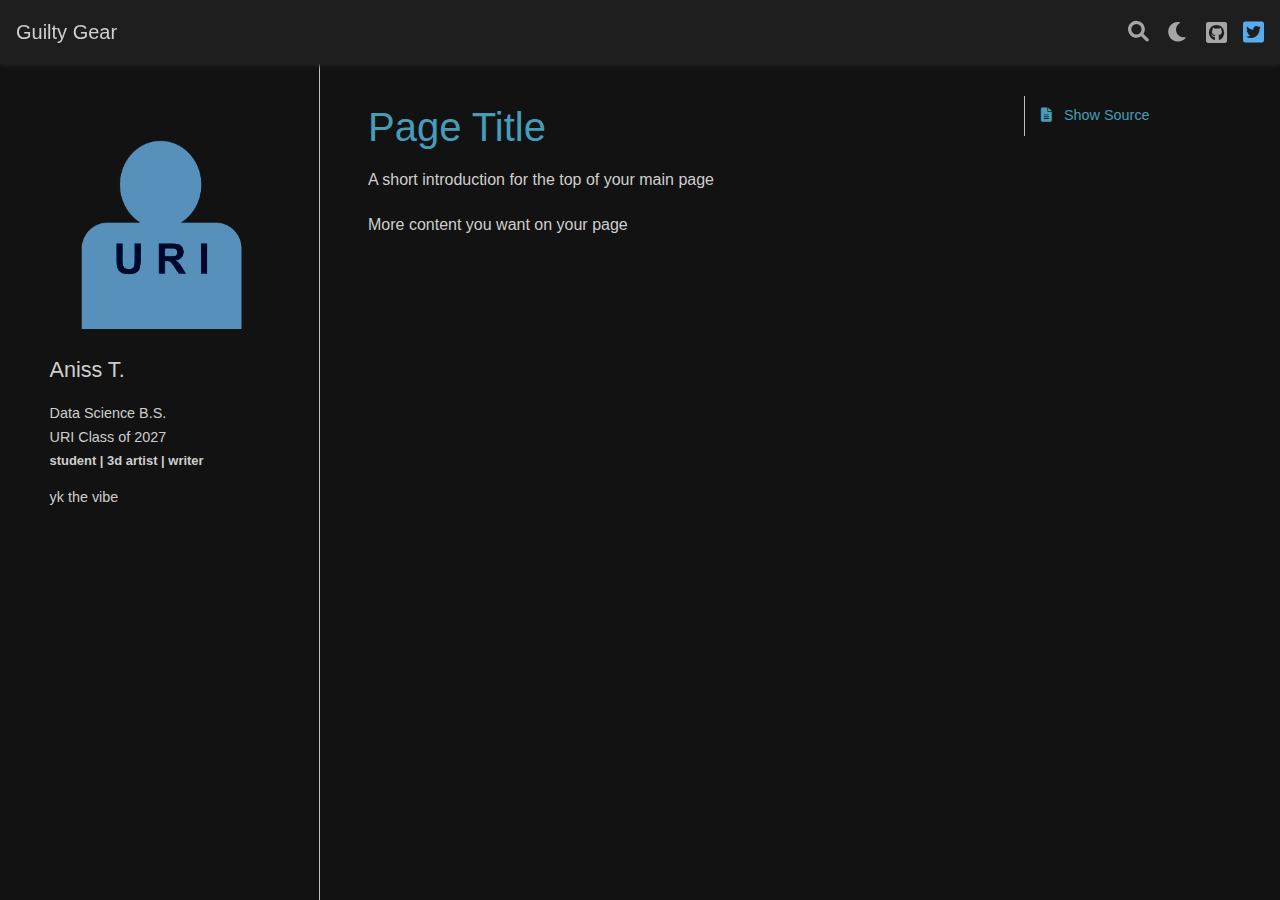
==== commit 54d60508: "deploy: 37ddd9bc9025764238362c0b9c083be2c7eb6601" ====
--- a/index.html
+++ b/index.html
@@ -11,16 +11,16 @@
 <meta property="og:title" content="Page Title" />
 <meta property="og:type" content="website" />
 <meta property="og:url" content="" />
-<meta property="og:site_name" content="Site Title" />
+<meta property="og:site_name" content="Guilty Gear" />
 <meta property="og:description" content="A short introduction for the top of your main page More content you want on your page" />
 <meta property="og:image:width" content="1146" />
 <meta property="og:image:height" content="600" />
-<meta property="og:image" content="/_images/social_previews/summary_index_6a32ed58.png" />
+<meta property="og:image" content="/_images/social_previews/summary_index_5365d8ba.png" />
 <meta property="og:image:alt" content="A short introduction for the top of your main page More content you want on your page" />
 <meta name="description" content="A short introduction for the top of your main page More content you want on your page" />
 <meta name="twitter:card" content="summary_large_image" />
 
-    <title>Page Title &#8212; Site Title</title>
+    <title>Page Title &#8212; Guilty Gear</title>
   
   
   
@@ -124,7 +124,7 @@
   
   
   
-    <p class="title logo__title">Site Title</p>
+    <p class="title logo__title">Guilty Gear</p>
   
 </a></div>
     
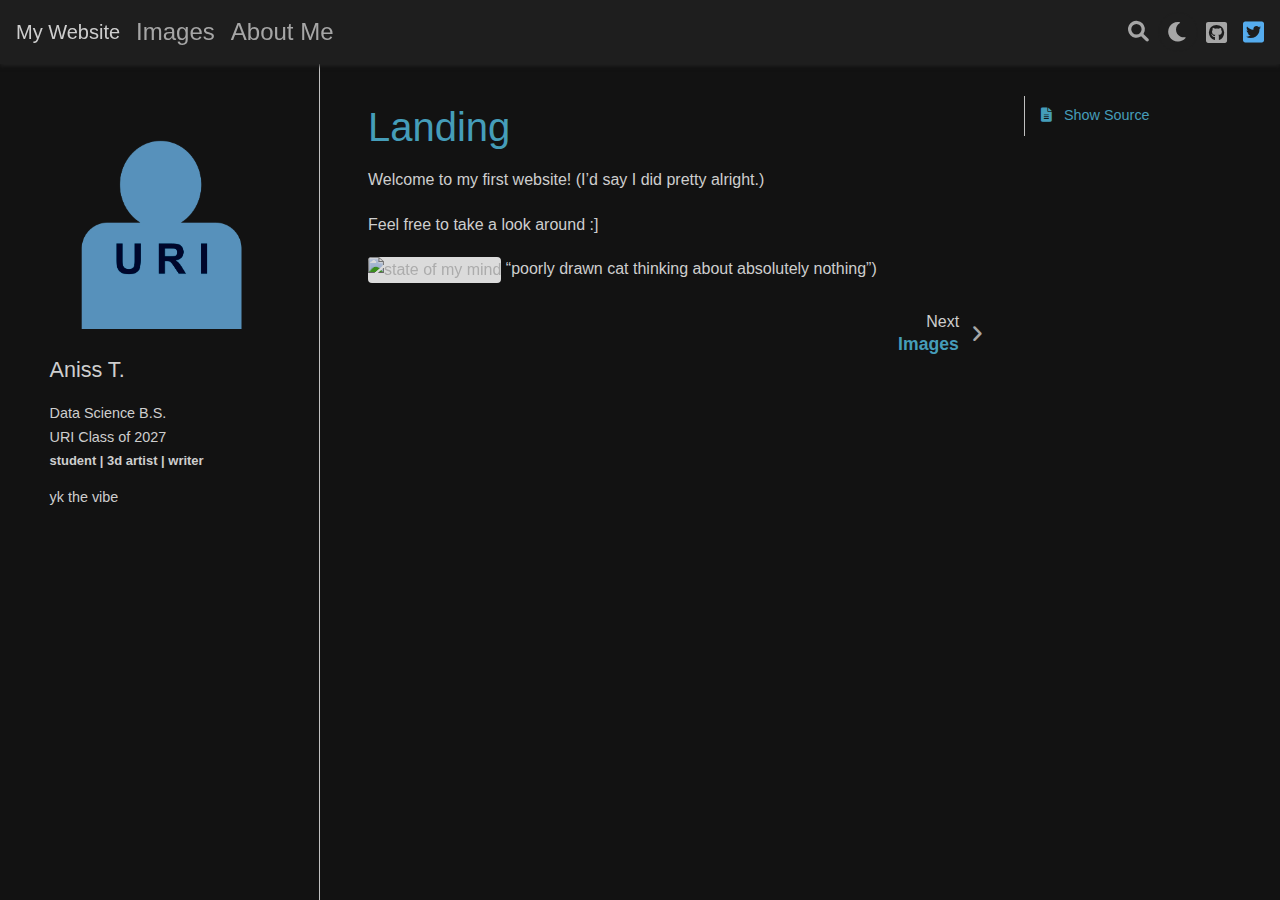
==== commit 8c8d8661: "deploy: d38cbf06893852dd76caa51efd3168d0864a5fc6" ====
--- a/index.html
+++ b/index.html
@@ -8,19 +8,19 @@
   <head>
     <meta charset="utf-8" />
     <meta name="viewport" content="width=device-width, initial-scale=1.0" /><meta name="generator" content="Docutils 0.19: https://docutils.sourceforge.io/" />
-<meta property="og:title" content="Page Title" />
+<meta property="og:title" content="Landing" />
 <meta property="og:type" content="website" />
 <meta property="og:url" content="" />
-<meta property="og:site_name" content="Guilty Gear" />
-<meta property="og:description" content="A short introduction for the top of your main page More content you want on your page" />
+<meta property="og:site_name" content="My Website" />
+<meta property="og:description" content="Welcome to my first website! (I’d say I did pretty alright.) Feel free to take a look around :] state of my mind “poorly drawn cat thinking about absolutely nothing”)" />
 <meta property="og:image:width" content="1146" />
 <meta property="og:image:height" content="600" />
-<meta property="og:image" content="/_images/social_previews/summary_index_5365d8ba.png" />
-<meta property="og:image:alt" content="A short introduction for the top of your main page More content you want on your page" />
-<meta name="description" content="A short introduction for the top of your main page More content you want on your page" />
+<meta property="og:image" content="/_images/social_previews/summary_index_51ebc6c6.png" />
+<meta property="og:image:alt" content="Welcome to my first website! (I’d say I did pretty alright.) Feel free to take a look around :] state of my mind “poorly drawn cat thinking about absolutely..." />
+<meta name="description" content="Welcome to my first website! (I’d say I did pretty alright.) Feel free to take a look around :] state of my mind “poorly drawn cat thinking about absolutely nothing”)" />
 <meta name="twitter:card" content="summary_large_image" />
 
-    <title>Page Title &#8212; Guilty Gear</title>
+    <title>Landing &#8212; My Website</title>
   
   
   
@@ -59,6 +59,7 @@
     <script>DOCUMENTATION_OPTIONS.pagename = 'index';</script>
     <link rel="index" title="Index" href="genindex/" />
     <link rel="search" title="Search" href="search/" />
+    <link rel="next" title="Images" href="pechakucha/" />
 
   <meta name="viewport" content="width=device-width, initial-scale=1"/>
   <meta name="docsearch:language" content="en"/>
@@ -124,7 +125,7 @@
   
   
   
-    <p class="title logo__title">Guilty Gear</p>
+    <p class="title logo__title">My Website</p>
   
 </a></div>
     
@@ -144,6 +145,19 @@
   </p>
   <ul class="bd-navbar-elements navbar-nav">
     
+                    <li class="nav-item">
+                      <a class="nav-link nav-internal" href="pechakucha/">
+                        Images
+                      </a>
+                    </li>
+                
+
+                    <li class="nav-item">
+                      <a class="nav-link nav-internal" href="About Me/">
+                        About Me
+                      </a>
+                    </li>
+                
   </ul>
 </nav></div>
       
@@ -249,6 +263,19 @@
   </p>
   <ul class="bd-navbar-elements navbar-nav">
     
+                    <li class="nav-item">
+                      <a class="nav-link nav-internal" href="pechakucha/">
+                        Images
+                      </a>
+                    </li>
+                
+
+                    <li class="nav-item">
+                      <a class="nav-link nav-internal" href="About Me/">
+                        About Me
+                      </a>
+                    </li>
+                
   </ul>
 </nav></div>
         
@@ -356,17 +383,14 @@
 <div id="searchbox"></div>
                 <article class="bd-article" role="main">
                   
-<section class="tex2jax_ignore mathjax_ignore" id="page-title">
-<h1>Page Title<a class="headerlink" href="#page-title" title="Permalink to this heading">#</a></h1>
-<p>A short introduction for the top of your main page</p>
-<p>More content you want on your page</p>
+<section class="tex2jax_ignore mathjax_ignore" id="landing">
+<h1>Landing<a class="headerlink" href="#landing" title="Permalink to this heading">#</a></h1>
+<p>Welcome to my first website! (I’d say I did pretty alright.)</p>
+<p>Feel free to take a look around :]</p>
+<p><img alt="state of my mind" src="_static/img/ms_cat" /> “poorly drawn cat thinking about absolutely nothing”)</p>
 <!-- use this to make a menu when you add more pages -->
-<!-- ```{toctree}
-:maxdepth: 2
-:hidden:
-
-pechakucha
-``` -->
+<div class="toctree-wrapper compound">
+</div>
 </section>
 
 <div class="section ablog__blog_comments">
@@ -384,6 +408,15 @@
   
     <div class="footer-article-item"><!-- Previous / next buttons -->
 <div class="prev-next-area">
+    <a class="right-next"
+       href="pechakucha/"
+       title="next page">
+      <div class="prev-next-info">
+        <p class="prev-next-subtitle">next</p>
+        <p class="prev-next-title">Images</p>
+      </div>
+      <i class="fa-solid fa-angle-right"></i>
+    </a>
 </div></div>
   
 </div>
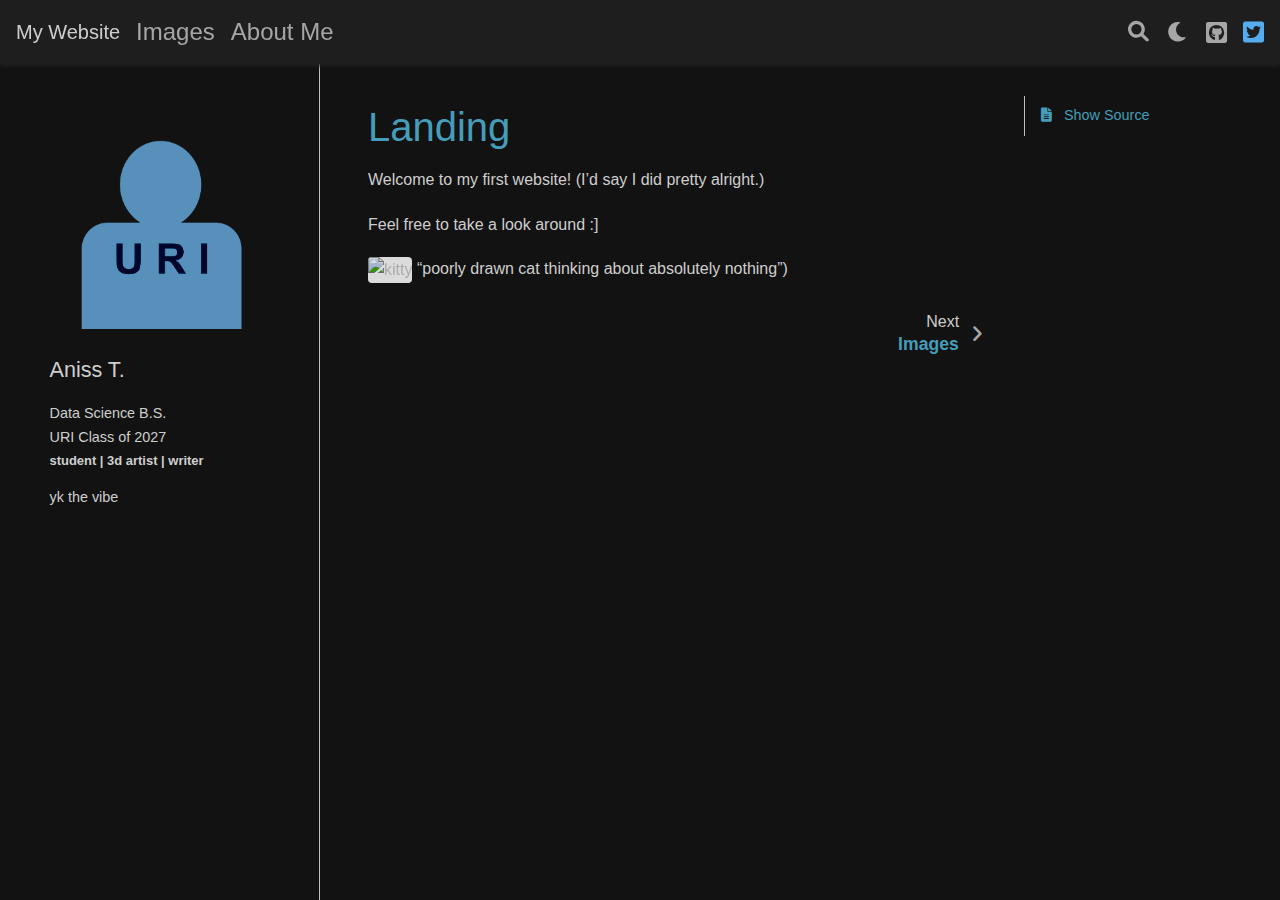
==== commit e03dbfad: "deploy: 9fe9da57df74c9406f21c9ad31d82d796796d539" ====
--- a/index.html
+++ b/index.html
@@ -12,12 +12,12 @@
 <meta property="og:type" content="website" />
 <meta property="og:url" content="" />
 <meta property="og:site_name" content="My Website" />
-<meta property="og:description" content="Welcome to my first website! (I’d say I did pretty alright.) Feel free to take a look around :] state of my mind “poorly drawn cat thinking about absolutely nothing”)" />
+<meta property="og:description" content="Welcome to my first website! (I’d say I did pretty alright.) Feel free to take a look around :] kitty “poorly drawn cat thinking about absolutely nothing”)" />
 <meta property="og:image:width" content="1146" />
 <meta property="og:image:height" content="600" />
-<meta property="og:image" content="/_images/social_previews/summary_index_51ebc6c6.png" />
-<meta property="og:image:alt" content="Welcome to my first website! (I’d say I did pretty alright.) Feel free to take a look around :] state of my mind “poorly drawn cat thinking about absolutely..." />
-<meta name="description" content="Welcome to my first website! (I’d say I did pretty alright.) Feel free to take a look around :] state of my mind “poorly drawn cat thinking about absolutely nothing”)" />
+<meta property="og:image" content="/_images/social_previews/summary_index_f82f0a88.png" />
+<meta property="og:image:alt" content="Welcome to my first website! (I’d say I did pretty alright.) Feel free to take a look around :] kitty “poorly drawn cat thinking about absolutely nothing”)" />
+<meta name="description" content="Welcome to my first website! (I’d say I did pretty alright.) Feel free to take a look around :] kitty “poorly drawn cat thinking about absolutely nothing”)" />
 <meta name="twitter:card" content="summary_large_image" />
 
     <title>Landing &#8212; My Website</title>
@@ -387,7 +387,7 @@
 <h1>Landing<a class="headerlink" href="#landing" title="Permalink to this heading">#</a></h1>
 <p>Welcome to my first website! (I’d say I did pretty alright.)</p>
 <p>Feel free to take a look around :]</p>
-<p><img alt="state of my mind" src="_static/img/ms_cat" /> “poorly drawn cat thinking about absolutely nothing”)</p>
+<p><img alt="kitty" src="_static/img/ms_cat" /> “poorly drawn cat thinking about absolutely nothing”)</p>
 <!-- use this to make a menu when you add more pages -->
 <div class="toctree-wrapper compound">
 </div>
@@ -453,25 +453,32 @@
   <script src="_static/scripts/bootstrap.js?digest=e353d410970836974a52"></script>
 <script src="_static/scripts/pydata-sphinx-theme.js?digest=e353d410970836974a52"></script>
 
+<!--  the stuff above here makes your pages work regularly -->
+<!--  the stuff below here puts javascript on all of the pages -->
 
 <script>
+    // this section is javascript, not HTML evn though it's in the HTML file
     let slideIndex = 0;
     let slides = document.getElementsByClassName("slide");
-    if (slides.length > 0 ){
-        showSlides();
-    }
+    let slideTime = 5000;
+    // var slideInterval = setInterval(showSlides, slideTime);
+    // clearInterval(slideInterval);
+
+    // if (slides.length > 0 ){
+    //     showSlides();
+    // }
 
     function showSlides() {
         let i;
         let slides = document.getElementsByClassName("slide");
-        console.log('in')
-        console.log(slides.length)
-        console.log(slideIndex)
+        // console.log('in')
+        // console.log(slides.length)
+        // console.log(slideIndex)
 
         let dots = document.getElementsByClassName("dot");
         for (i = 0; i < slides.length; i++) {
-            console.log(i)
-            console.log('off')
+            // console.log(i)
+            // console.log('off')
             slides[i].style.display = "none";
         }
         slideIndex++;
@@ -483,8 +490,40 @@
         // slides[slideIndex - 1].style.display = "block";
         // slides[slideIndex-1].setAttribute("style","display:block");
         // dots[slideIndex - 1].className += " active";
-        setTimeout(showSlides, 5000); // Change image every 2 seconds
+        // setTimeout(showSlides, slideTime); // Change image every 2 seconds
     }
+
+//  make full screen mode
+    function openFullscreen() {
+        var elem = document.getElementById('slideshow');
+        console.log('fullscreen');
+            if (elem.requestFullscreen) {
+                elem.requestFullscreen();
+            } else if (elem.mozRequestFullScreen) { /* Firefox */
+                elem.mozRequestFullScreen();
+            } else if (elem.webkitRequestFullscreen) { /* Chrome, Safari and Opera */
+                elem.webkitRequestFullscreen();
+            } else if (elem.msRequestFullscreen) { /* IE/Edge */
+                elem.msRequestFullscreen();
+            }
+        showSlides()
+        slideInterval = setInterval(showSlides, slideTime);
+    }
+
+
+    function closeFullscreen() {
+            if (document.exitFullscreen) {
+                document.exitFullscreen();
+            } else if (document.mozCancelFullScreen) { /* Firefox */
+                document.mozCancelFullScreen();
+            } else if (document.webkitExitFullscreen) { /* Chrome, Safari and Opera */
+                document.webkitExitFullscreen();
+            } else if (document.msExitFullscreen) { /* IE/Edge */
+                document.msExitFullscreen();
+            }
+
+        clearInterval(slideInterval);
+        }
 </script>
 
   </body>
--- a/_static/custom.css
+++ b/_static/custom.css
@@ -57,7 +57,9 @@
     padding-bottom: .5em;
 }
 
-div.bd-sidebar h3, div.bd-sidebar h2, div.bd-sidebar ul {
+div.bd-sidebar h3,
+div.bd-sidebar h2,
+div.bd-sidebar ul {
     padding-left: 5%;
 }
 
@@ -66,15 +68,15 @@
     padding-left: 0;
 }
 
-ul.postlist > li > p:first-child {
+ul.postlist>li>p:first-child {
     font-size: 1.5em;
 }
 
-ul.postlist li + li {
+ul.postlist li+li {
     margin-top: 2em;
 }
 
-ul.postlist li > p > a {
+ul.postlist li>p>a {
     font-style: normal;
     font-size: 1.3em;
 }
@@ -82,12 +84,12 @@
 
 /* more space in navicons */
 
-ul.navbar-nav  {
-  font-size:1.5em ;
-  list-style-type: none;
-  margin: 0;
-  padding: 0;
-  overflow: hidden;
+ul.navbar-nav {
+    font-size: 1.5em;
+    list-style-type: none;
+    margin: 0;
+    padding: 0;
+    overflow: hidden;
 }
 
 
@@ -182,7 +184,7 @@
 }
 
 H1.pechakucha {
-    display:none;
+    display: none;
 }
 
 /* Fading animation */
@@ -191,6 +193,44 @@
     animation-duration: 1.5s;
 }
 
+/* site view only on in fullscreen */
+#slideshow:not(:fullscreen) #pageview {
+    display: none;
+}
+
+#slideshow:fullscreen #pageview {
+    display: block;
+}
+
+/* put controls in the bottm right of the screen and 
+       on top of the slides in fullscreen */
+#slideshow:fullscreen div.controls {
+    position: absolute;
+
+    /* hide card footer fullscreen */
+    #slideshow:fullscreen div.sd-card-footer {
+        display: none;
+    }
+
+    /* show card footer otherwise */
+    #slideshow:not(:fullscreen) div.sd-card-footer {
+        display: inherit;
+    }
+
+    bottom:0px;
+    right: 0px;
+    z-index: 100;
+}
+
+/* presentation button off in fullscreen */
+#slideshow:fullscreen #presentation {
+    display: none;
+}
+
+#slideshow:not(:fullscreen) #presentation {
+    display: block;
+}
+
 @keyframes fade {
     from {
         opacity: .4
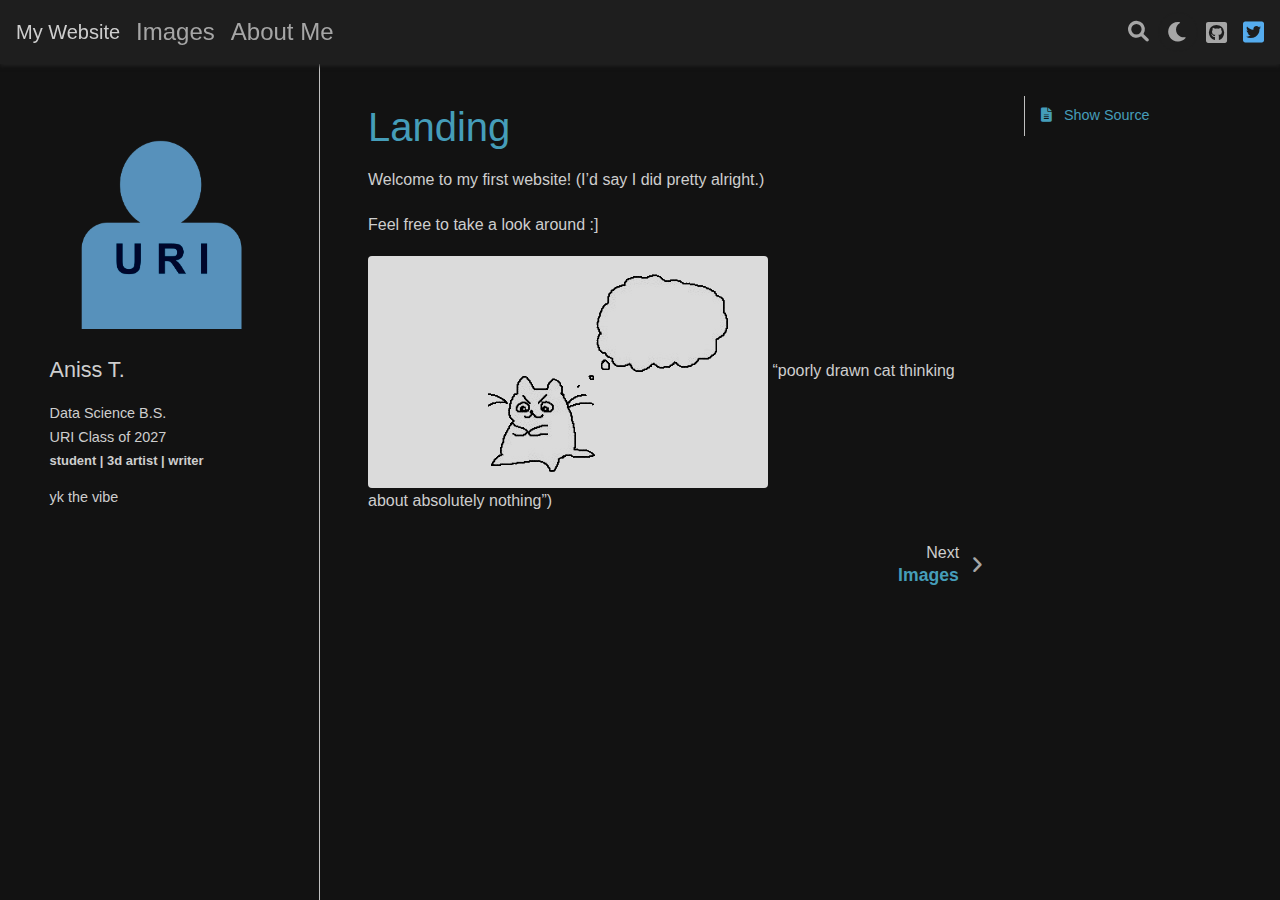
==== commit bb2ebaca: "deploy: adb6908195d96df4447fa92f846cc41f839c6ac9" ====
--- a/index.html
+++ b/index.html
@@ -387,7 +387,7 @@
 <h1>Landing<a class="headerlink" href="#landing" title="Permalink to this heading">#</a></h1>
 <p>Welcome to my first website! (I’d say I did pretty alright.)</p>
 <p>Feel free to take a look around :]</p>
-<p><img alt="kitty" src="_static/img/ms_cat" /> “poorly drawn cat thinking about absolutely nothing”)</p>
+<p><img alt="kitty" src="_images/ms_cat.png" /> “poorly drawn cat thinking about absolutely nothing”)</p>
 <!-- use this to make a menu when you add more pages -->
 <div class="toctree-wrapper compound">
 </div>
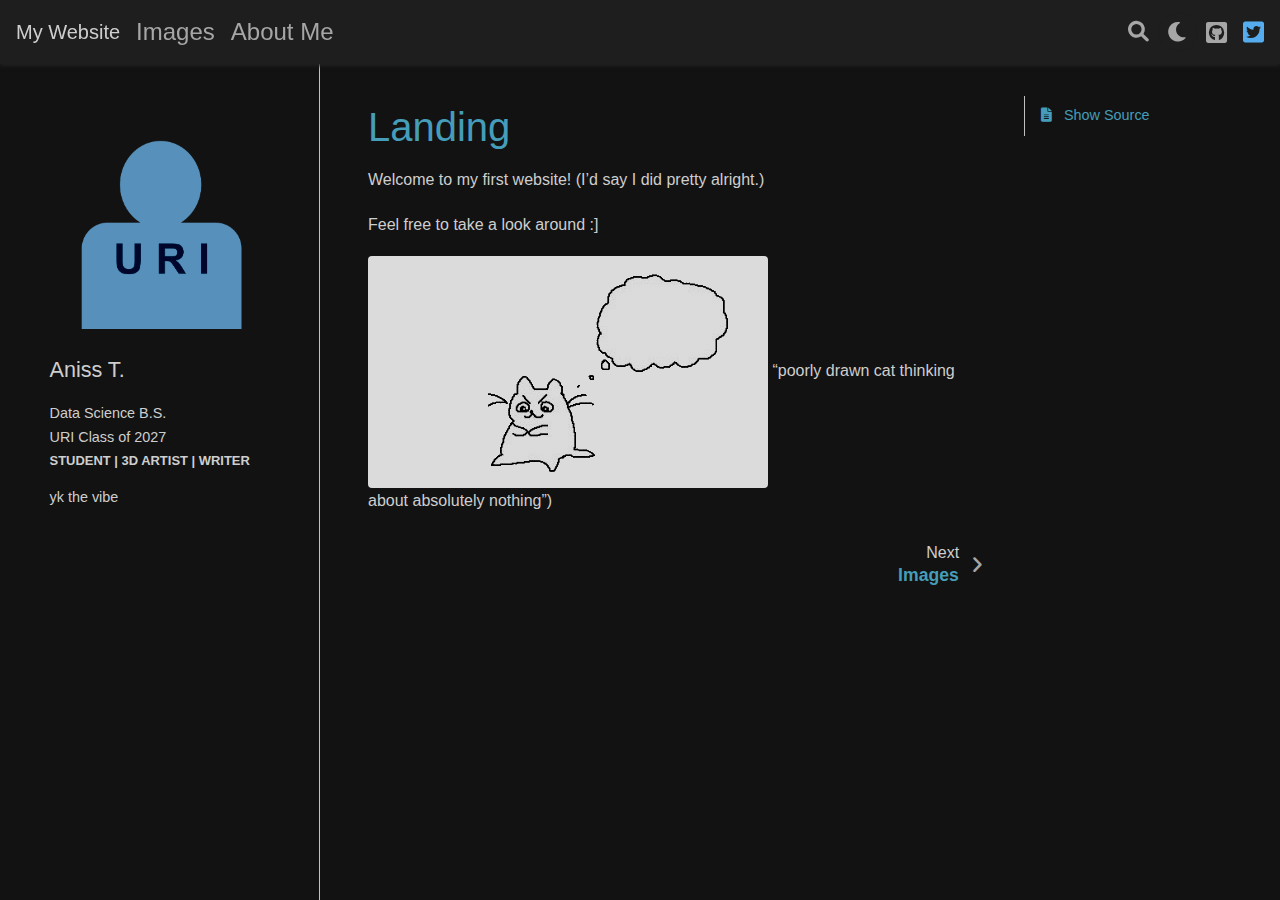
==== commit e9521b02: "deploy: a7b7e0b20c78bf1caa38734a5010ee24143ab57e" ====
--- a/index.html
+++ b/index.html
@@ -484,13 +484,16 @@
         slideIndex++;
         if (slideIndex > slides.length) { slideIndex = 1 }
         slides[slideIndex - 1].style.display = "block";
-        // for (i = 0; i < dots.length; i++) {
-        //     dots[i].className = dots[i].className.replace(" active", "");
-        // }
-        // slides[slideIndex - 1].style.display = "block";
-        // slides[slideIndex-1].setAttribute("style","display:block");
-        // dots[slideIndex - 1].className += " active";
-        // setTimeout(showSlides, slideTime); // Change image every 2 seconds
+    }
+
+    // show all again if not playing
+    function showAll() {
+        let i;
+        let slides = document.getElementsByClassName("slide");
+
+        for (i = 0; i < slides.length; i++) {
+            slides[i].style.display = "block";
+        }
     }
 
 //  make full screen mode
@@ -523,6 +526,20 @@
             }
 
         clearInterval(slideInterval);
+        showAll();
+        }
+
+    // play without fullscreen
+    function playSlideShow() {
+        
+            showSlides()
+            slideInterval = setInterval(showSlides, slideTime);
+        }
+
+    function pauseSlideShow() {
+        
+            clearInterval(slideInterval);
+            showAll();
         }
 </script>
 
--- a/_static/custom.css
+++ b/_static/custom.css
@@ -23,6 +23,7 @@
 .focusareas {
     font-size: .9em;
     font-weight: bold;
+    text-transform: uppercase;
 }
 
 .whatido {
@@ -31,13 +32,13 @@
 
 .major {
     margin-top: 1em;
+    text-justify: inter-character;
+    text-align: justify;
 }
 
 .gradyear {
     margin-top: 1em;
 }
-
-
 
 /* Sidebar for blog archive / each post */
 ul.ablog-archive {
@@ -57,9 +58,7 @@
     padding-bottom: .5em;
 }
 
-div.bd-sidebar h3,
-div.bd-sidebar h2,
-div.bd-sidebar ul {
+div.bd-sidebar h3, div.bd-sidebar h2, div.bd-sidebar ul {
     padding-left: 5%;
 }
 
@@ -68,15 +67,15 @@
     padding-left: 0;
 }
 
-ul.postlist>li>p:first-child {
+ul.postlist > li > p:first-child {
     font-size: 1.5em;
 }
 
-ul.postlist li+li {
+ul.postlist li + li {
     margin-top: 2em;
 }
 
-ul.postlist li>p>a {
+ul.postlist li > p > a {
     font-style: normal;
     font-size: 1.3em;
 }
@@ -84,12 +83,12 @@
 
 /* more space in navicons */
 
-ul.navbar-nav {
-    font-size: 1.5em;
-    list-style-type: none;
-    margin: 0;
-    padding: 0;
-    overflow: hidden;
+ul.navbar-nav  {
+  font-size:1.5em ;
+  list-style-type: none;
+  margin: 0;
+  padding: 0;
+  overflow: hidden;
 }
 
 
@@ -125,66 +124,16 @@
     left: -.5em;
 }
 
-/* * {
-    box-sizing: border-box;
-} */
-
 
 .slide {
-    display: none;
-
+    /* display: none; */
     animation-name: fade;
     animation-duration: 1.5s;
 }
 
-img {
-    vertical-align: middle;
-}
-
-/* Slideshow container */
-.slideshow-container {
-    /* max-width: 1000px; */
-    position: relative;
-    margin: auto;
-}
-
-/* Caption text */
-.text {
-    color: #f2f2f2;
-    font-size: 15px;
-    padding: 8px 12px;
-    position: absolute;
-    bottom: 8px;
-    width: 100%;
-    text-align: center;
-}
-
-/* Number text (1/3 etc) */
-.numbertext {
-    color: #f2f2f2;
-    font-size: 12px;
-    padding: 8px 12px;
-    position: absolute;
-    top: 0;
-}
-
-/* The dots/bullets/indicators */
-.dot {
-    height: 15px;
-    width: 15px;
-    margin: 0 2px;
-    background-color: #bbb;
-    border-radius: 50%;
-    display: inline-block;
-    transition: background-color 0.6s ease;
-}
-
-.active {
-    background-color: #717171;
-}
 
 H1.pechakucha {
-    display: none;
+    display:none;
 }
 
 /* Fading animation */
@@ -193,51 +142,211 @@
     animation-duration: 1.5s;
 }
 
-/* site view only on in fullscreen */
-#slideshow:not(:fullscreen) #pageview {
+
+
+/* Fancy Admonition stuff */
+div.admonition.codeicon>.admonition-title:after {
+    content: "\f121";
+    /* the fa-code icon */
+}
+
+div.admonition.git>.admonition-title:after {
+    content: "\f126";
+    /* the fa-github icon */
+}
+
+/*  define the blue  cards*/
+div.sd-card.blue {
+    border-color: navy;
+    border-width: 5px;
+    box-shadow: lightblue;
+}
+
+div.sd-card.blue div.sd-card-header{
+    background-color:  lightblue;
+    color: navy;
+}
+
+div.sd-card.blue div.sd-card-footer{
+    color: lightblue;
+    background-color: navy;
+}
+
+/*  define the pink  cards*/
+div.sd-card.pink {
+    border-color: hotpink;
+    border-width: 5px;
+    box-shadow:  pink;
+}
+div.sd-card.pink div.sd-card-header {
+    background-color:  pink;
+}
+
+/*  define the pink slides*/
+div.sd-card.pink div.sd-card-footer{
+    border-color: hotpink;
+    background-color: lightpink;
+    color:darkmagenta;
+}
+
+
+div.admonition.blue>.admonition-title:before {
+    background-color: navy;
+}
+
+div.admonition.blue>.admonition-title:after {
+    color: skyblue;
+}
+
+/* pink admonition ------------------------------ */
+/*  this sets  */
+div.admonition.pink {
+    border-color: pink;
+}
+
+div.admonition.pink>.admonition-title:before {
+    background-color:magenta;
+}
+
+div.admonition.pink>.admonition-title:after {
+    color:maroon;
+}
+
+/* presentation mode -------------------------------- */
+
+/* hide footer in fullscreen */
+#slideshow:fullscreen div.sd-card-footer{
     display: none;
 }
 
-#slideshow:fullscreen #pageview {
-    display: block;
-}
-
-/* put controls in the bottm right of the screen and 
+#slideshow:not(:fullscreen) div.sd-card-footer {
+    display: inherit;
+}
+
+
+/* #slideshow:fullscreen{
+    overflow: hidden;
+} */
+
+/* the background in full screen mode */
+#slideshow::backdrop {
+    background-color: darkblue;
+}
+
+
+#slideshow:not(:fullscreen) .controls {
+    text-align: right;
+}
+
+/* put controls inthe bottom right of the screen and 
        on top of the slides in fullscreen */
 #slideshow:fullscreen div.controls {
+   position:absolute;
+   bottom:0px;
+   right: 0px;
+   z-index: 100; /* this line is functional*/
+}
+
+
+
+/* maximize cards in fullscreen */
+/*  maximize carousel so that cards can be maxed*/
+#slideshow:fullscreen div.sd-cards-carousel {
+    height: 100%;
+    overflow: hidden;
+}
+
+
+/*  maximize the cards  in  full screen only*/
+#slideshow:fullscreen div.sd-card {
+    height: 100%;
+    width: 100%;
+    /* text-align: center;
+    vertical-align: middle; */
+    display: block;
+}
+
+#slideshow:not(:fullscreen) div.sd-card {
+    height: inherit;
+}
+
+/* center the images in fullscreen */
+#slideshow:fullscreen div.sd-card img{
     position: absolute;
-
-    /* hide card footer fullscreen */
-    #slideshow:fullscreen div.sd-card-footer {
-        display: none;
-    }
-
-    /* show card footer otherwise */
-    #slideshow:not(:fullscreen) div.sd-card-footer {
-        display: inherit;
-    }
-
-    bottom:0px;
-    right: 0px;
-    z-index: 100;
+    left: 50%;
+    top: 50%;
+    max-height: 800px;
+    transform: translateX(-50%) translateY(-50%);
+}
+
+#slideshow:not(:fullscreen) div.sd-card img {
+    position: relative;
+}
+
+/* site view button only on in fullscreen */
+#slideshow:not(:fullscreen) #pageview{
+    display:none;
+}
+
+#slideshow:fullscreen #pageview{
+    display:block;
 }
 
 /* presentation button off in fullscreen */
-#slideshow:fullscreen #presentation {
+#slideshow:fullscreen #presentation{
     display: none;
 }
 
-#slideshow:not(:fullscreen) #presentation {
+#slideshow:not(:fullscreen) #presentation{
     display: block;
 }
 
+
+/* slide animation opacity */
 @keyframes fade {
     from {
-        opacity: .4
+        opacity: .1
     }
 
     to {
         opacity: 1
+    }
+}
+
+/* slide animation slide in */
+@keyframes slidein {
+    from {
+        margin-left: 100%;
+        width: 300%;
+    }
+
+    to {
+        margin-left: 0%;
+        width: 100%;
+    }
+}
+
+/* slide in from right then out to left */
+/*  to ue this one, set duration to 20s */
+@keyframes slideinout {
+    0% {
+        margin-left: 100%;
+        width: 300%;
+    }
+
+    5% {
+        margin-left: 0%;
+        width: 100%;
+    }
+
+    95% {
+        margin-left: 0%;
+        width: 100%;
+    }
+
+    100% {
+        margin-left: -100%;
+        width: 300%;
     }
 }
 
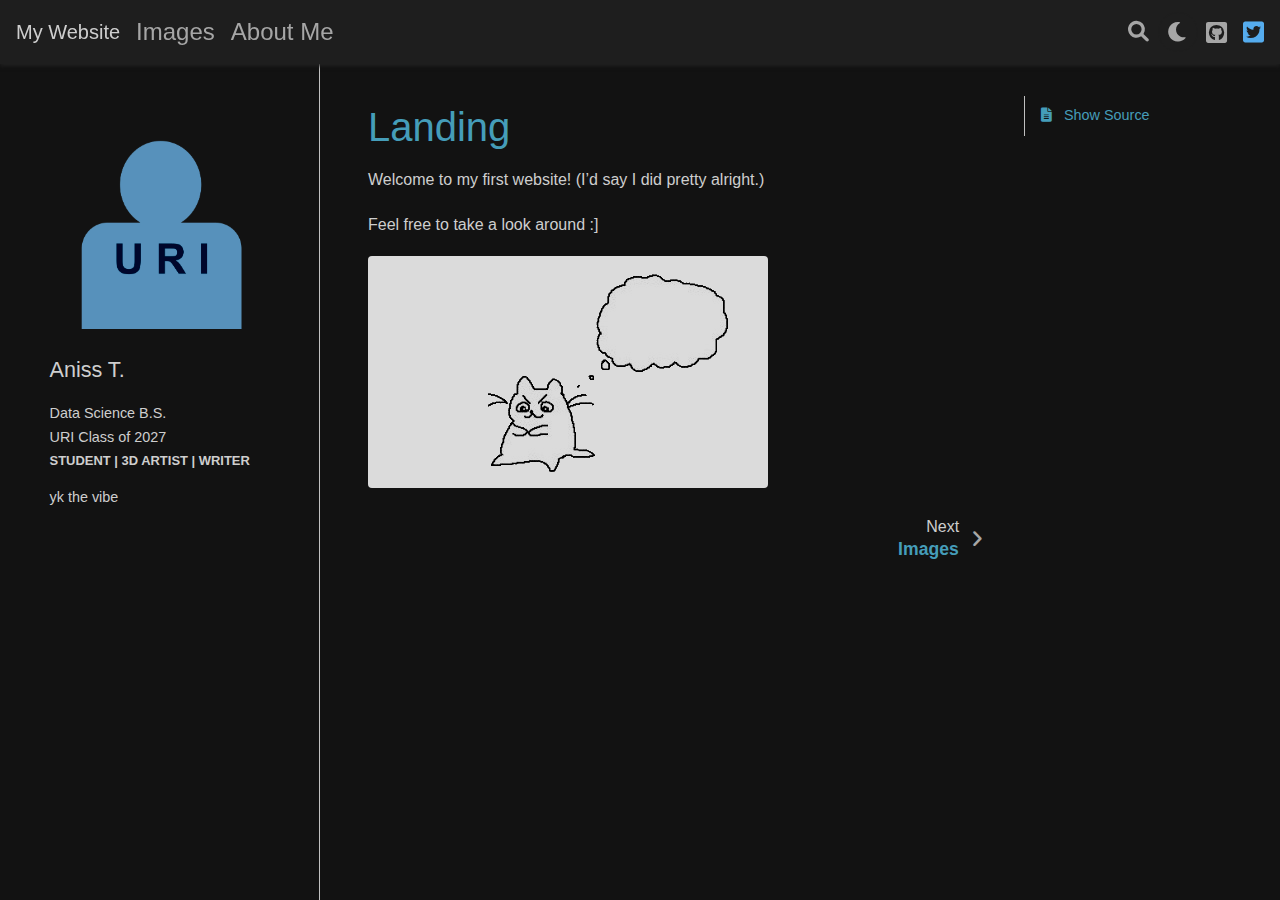
==== commit 0d98479c: "deploy: 753549f7993d0ba164594ce437ad78c5ef37d209" ====
--- a/index.html
+++ b/index.html
@@ -12,12 +12,12 @@
 <meta property="og:type" content="website" />
 <meta property="og:url" content="" />
 <meta property="og:site_name" content="My Website" />
-<meta property="og:description" content="Welcome to my first website! (I’d say I did pretty alright.) Feel free to take a look around :] kitty “poorly drawn cat thinking about absolutely nothing”)" />
+<meta property="og:description" content="Welcome to my first website! (I’d say I did pretty alright.) Feel free to take a look around :] kitty" />
 <meta property="og:image:width" content="1146" />
 <meta property="og:image:height" content="600" />
-<meta property="og:image" content="/_images/social_previews/summary_index_f82f0a88.png" />
-<meta property="og:image:alt" content="Welcome to my first website! (I’d say I did pretty alright.) Feel free to take a look around :] kitty “poorly drawn cat thinking about absolutely nothing”)" />
-<meta name="description" content="Welcome to my first website! (I’d say I did pretty alright.) Feel free to take a look around :] kitty “poorly drawn cat thinking about absolutely nothing”)" />
+<meta property="og:image" content="/_images/social_previews/summary_index_19ffae47.png" />
+<meta property="og:image:alt" content="Welcome to my first website! (I’d say I did pretty alright.) Feel free to take a look around :] kitty" />
+<meta name="description" content="Welcome to my first website! (I’d say I did pretty alright.) Feel free to take a look around :] kitty" />
 <meta name="twitter:card" content="summary_large_image" />
 
     <title>Landing &#8212; My Website</title>
@@ -387,7 +387,7 @@
 <h1>Landing<a class="headerlink" href="#landing" title="Permalink to this heading">#</a></h1>
 <p>Welcome to my first website! (I’d say I did pretty alright.)</p>
 <p>Feel free to take a look around :]</p>
-<p><img alt="kitty" src="_images/ms_cat.png" /> “poorly drawn cat thinking about absolutely nothing”)</p>
+<p><img alt="kitty" src="_images/ms_cat.png" /></p>
 <!-- use this to make a menu when you add more pages -->
 <div class="toctree-wrapper compound">
 </div>
